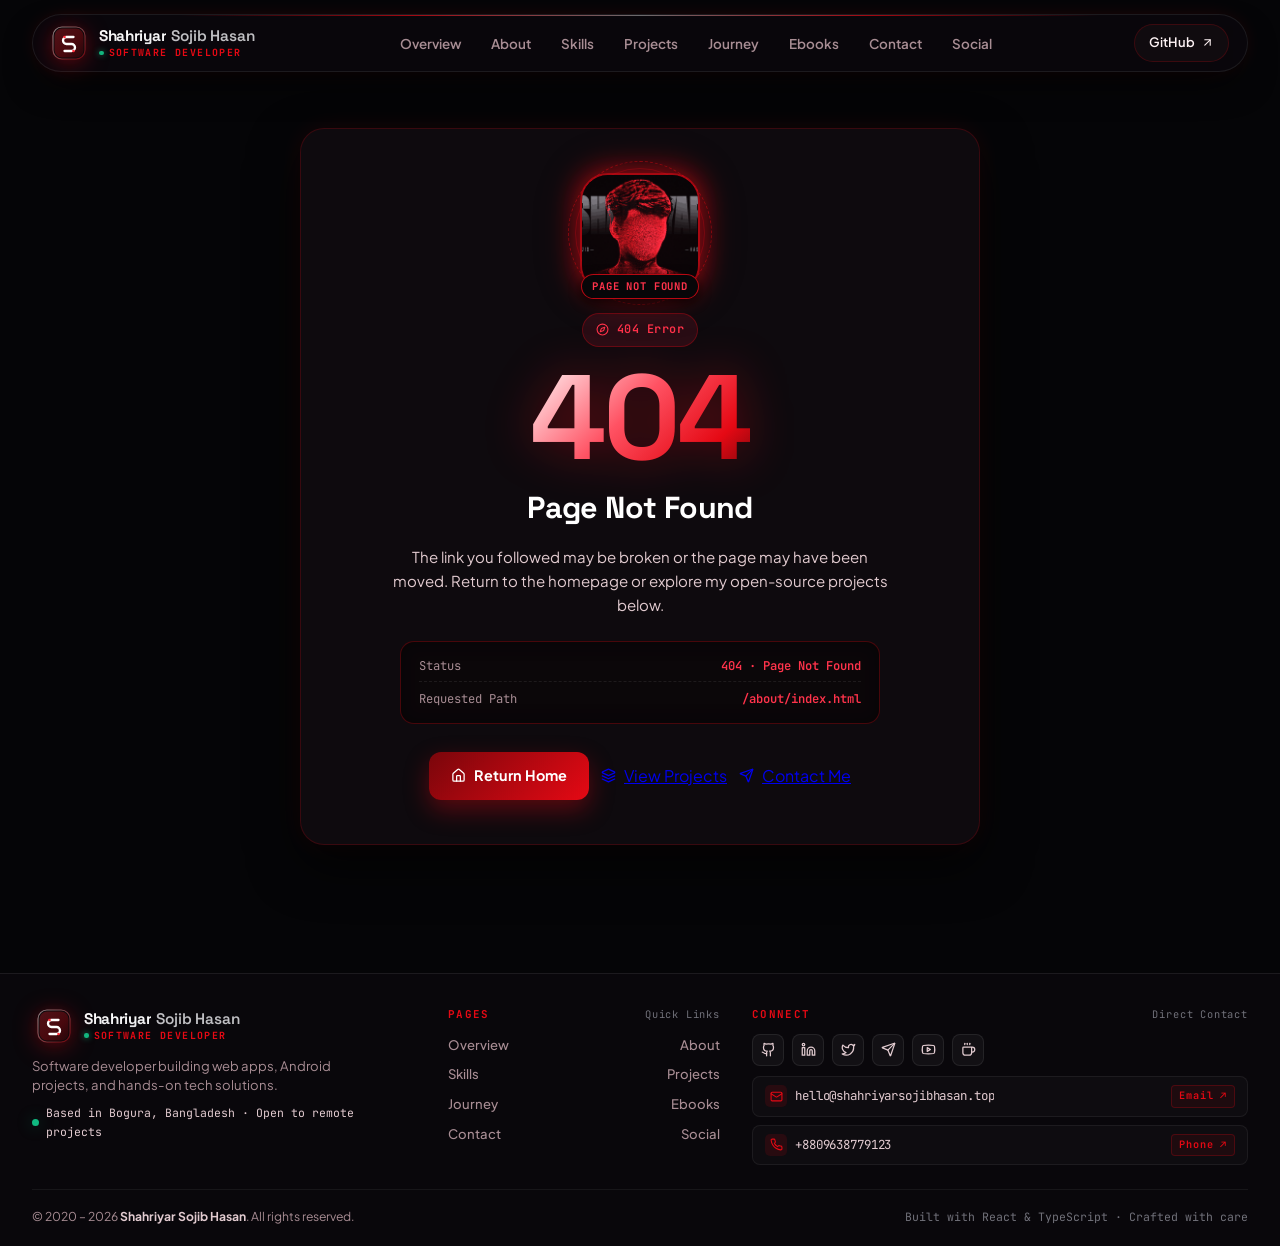
==== about/index.html @ e21c05ef "feat(portfolio): official release of modern 3D particle hero, responsive bento portfolio & knowledge" ====
<!DOCTYPE html>
<html lang="en" data-theme="dark">
<head>
  <meta charset="UTF-8" />
  <meta name="viewport" content="width=device-width, initial-scale=1.0" />
  <title>Shahriyar Sojib Hasan (শাহরিয়ার সজিব হাসান) — Software Developer, Android Mobile Apps &amp; Systems</title>
  <meta name="description" content="Personal website and portfolio of Shahriyar Sojib Hasan — Software developer from Bogura, Bangladesh, building web applications, Android apps, and hands-on tech projects. Coding since 2020." />
  <meta name="keywords" content="Shahriyar Sojib Hasan, Shahariyar Sojib Hasan, Shahriar Sojib, Sojib Hasan, Shahriyar Sojib, shahriyarsojibhasan, শাহরিয়ার সজিব হাসান, শাহরিয়ার সজীব হাসান, শাহরিয়ার সজিব, সজিব হাসান, Software Developer, Android Apps Developer, Full-Stack Developer, Mobile Apps, Python, Kotlin, React, TypeScript, Linux Cybersecurity, Ethical Hacking Basics, MikroTik Networking, Hardware Diagnostics, Phone Repair, Laptop Repair, Electrical Wiring, Google Play Books Author, RESULTSNIPER-BD, DUOVISTA-PDF-VIEWER, Bogura Bangladesh Developer, shahriyarsojibhasan.top" />
  <meta name="author" content="Shahriyar Sojib Hasan" />
  
  <!-- Search Engine Directives -->
  <meta name="robots" content="index, follow, max-image-preview:large, max-snippet:-1, max-video-preview:-1" />
  <meta http-equiv="Cache-Control" content="no-cache, no-store, must-revalidate" />
  <meta http-equiv="Pragma" content="no-cache" />
  <meta http-equiv="Expires" content="0" />
  <link rel="canonical" href="https://shahriyarsojibhasan.top/" />
  <link rel="alternate" hreflang="x-default" href="https://shahriyarsojibhasan.top/" />
  <link rel="alternate" hreflang="en" href="https://shahriyarsojibhasan.top/" />
  <link rel="alternate" hreflang="bn" href="https://shahriyarsojibhasan.top/" />
  <link rel="alternate" type="text/plain" href="https://shahriyarsojibhasan.top/llms.txt" title="LLM Knowledge Manifest" />

  <!-- Open Graph / Social Media -->
  <meta property="og:type" content="profile" />
  <meta property="og:site_name" content="Shahriyar Sojib Hasan" />
  <meta property="og:title" content="Shahriyar Sojib Hasan — Software Developer, Mobile Apps &amp; Systems" />
  <meta property="og:description" content="Personal website and portfolio of Shahriyar Sojib Hasan. Software developer working on web apps, Android projects, Linux, and electronics." />
  <meta property="og:url" content="https://shahriyarsojibhasan.top/" />
  <meta property="og:image" content="https://shahriyarsojibhasan.top/assets/shahriyar-avatar-dotted.png" />
  <meta property="og:image:width" content="1024" />
  <meta property="og:image:height" content="1024" />
  <meta property="og:image:alt" content="Shahriyar Sojib Hasan — Official 3D Particle Avatar" />

  <!-- Twitter Card -->
  <meta name="twitter:card" content="summary_large_image" />
  <meta name="twitter:site" content="@shahriyarsojib_" />
  <meta name="twitter:creator" content="@shahriyarsojib_" />
  <meta name="twitter:title" content="Shahriyar Sojib Hasan — Software Developer, Mobile Apps &amp; Systems" />
  <meta name="twitter:description" content="Personal website and portfolio of Shahriyar Sojib Hasan. Software developer working on web apps, Android projects, Linux, and electronics." />
  <meta name="twitter:image" content="https://shahriyarsojibhasan.top/assets/shahriyar-avatar-dotted.png" />

  <!-- Multi-Resolution Favicon Suite (Original Restored with Cache Buster) -->
  <link rel="icon" type="image/x-icon" href="/favicon.ico?v=2" />
  <link rel="icon" type="image/png" sizes="16x16" href="/favicon-16x16.png?v=2" />
  <link rel="icon" type="image/png" sizes="32x32" href="/favicon-32x32.png?v=2" />
  <link rel="icon" type="image/png" sizes="48x48" href="/favicon-48x48.png?v=2" />
  <link rel="apple-touch-icon" sizes="180x180" href="/apple-touch-icon.png?v=2" />
  <link rel="manifest" href="/site.webmanifest?v=2" />
  <meta name="theme-color" content="#070608" />

  <!-- Google Fonts Preconnect -->
  <link rel="preconnect" href="https://fonts.googleapis.com" />
  <link rel="preconnect" href="https://fonts.gstatic.com" crossorigin />
  <link href="https://fonts.googleapis.com/css2?family=JetBrains+Mono:wght@400;500;600;700&family=Plus+Jakarta+Sans:wght@400;500;600;700;800&family=Space+Grotesk:wght@600;700;800&display=swap" rel="stylesheet" />

  <!-- Schema.org JSON-LD Knowledge Graph -->
  <script type="application/ld+json">
  {
    "@context": "https://schema.org",
    "@graph": [
      {
        "@type": "Person",
        "@id": "https://shahriyarsojibhasan.top/#person",
        "name": "Shahriyar Sojib Hasan",
        "givenName": "Shahriyar",
        "additionalName": "Sojib",
        "familyName": "Hasan",
        "alternateName": [
          "Shahriyar Sojib Hasan",
          "Shahariyar Sojib Hasan",
          "Shahriar Sojib Hasan",
          "Shahriyar Sojib",
          "Sojib Hasan",
          "শাহরিয়ার সজিব হাসান",
          "শাহরিয়ার সজীব হাসান",
          "শাহরিয়ার",
          "সজিব হাসান"
        ],
        "disambiguatingDescription": "Author and Full-Stack Developer from Bogura, Bangladesh. Published author of contemporary poetry and speculative fiction on Google Play Books, building web applications and Android mobile apps since 2020.",
        "url": "https://shahriyarsojibhasan.top/",
        "image": {
          "@type": "ImageObject",
          "@id": "https://shahriyarsojibhasan.top/#avatar",
          "name": "Shahriyar Sojib Hasan Official 3D Particle Avatar",
          "url": "https://shahriyarsojibhasan.top/assets/shahriyar-avatar-dotted.png",
          "contentUrl": "https://shahriyarsojibhasan.top/assets/shahriyar-avatar-dotted.png",
          "caption": "Official avatar, developer profile photo, and 3D red particle mask of Shahriyar Sojib Hasan",
          "creditText": "Shahriyar Sojib Hasan",
          "creator": {
            "@type": "Person",
            "name": "Shahriyar Sojib Hasan",
            "url": "https://shahriyarsojibhasan.top/"
          },
          "copyrightNotice": "© 2026 Shahriyar Sojib Hasan. All rights reserved.",
          "license": "https://shahriyarsojibhasan.top/",
          "acquireLicensePage": "https://shahriyarsojibhasan.top/contact"
        },
        "email": "hello@shahriyarsojibhasan.top",
        "jobTitle": [
          "Author",
          "Full-Stack Developer",
          "Software Developer"
        ],
        "hasOccupation": [
          {
            "@type": "Occupation",
            "name": "Author",
            "description": "Author of contemporary poetry, fiction, and books published on Google Play Books"
          },
          {
            "@type": "Occupation",
            "name": "Full-Stack Developer",
            "description": "Engineering high-performance web applications, Android mobile apps, and edge systems"
          }
        ],
        "nationality": {
          "@type": "Country",
          "name": "Bangladesh"
        },
        "address": {
          "@type": "PostalAddress",
          "addressLocality": "Bogura",
          "addressRegion": "Rajshahi Division",
          "addressCountry": "Bangladesh"
        },
        "knowsAbout": [
          "Software Development",
          "Web Application Engineering",
          "Android Mobile Apps",
          "Creative Writing & Poetry",
          "Google Play Books Publishing",
          "Kotlin",
          "React",
          "TypeScript",
          "Python",
          "Linux Administration",
          "Cybersecurity Basics",
          "MikroTik RouterOS",
          "Hardware Diagnostics"
        ],
        "sameAs": [
          "https://github.com/shahriyarsojibhasan",
          "https://linkedin.com/in/shahriyarsojibhasan",
          "https://x.com/shahriyarsojib_",
          "https://youtube.com/@shahriyarsojibhasan",
          "https://facebook.com/shahriyarsojibhasan",
          "https://instagram.com/shahriyarsojibhasan",
          "https://t.me/shahriyarsojibhasan",
          "https://play.google.com/store/books/author?id=Shahriyar+Sojib+Hasan"
        ]
      },
      {
        "@type": "WebSite",
        "@id": "https://shahriyarsojibhasan.top/#website",
        "url": "https://shahriyarsojibhasan.top/",
        "name": "Shahriyar Sojib Hasan — Official Portfolio",
        "publisher": { "@id": "https://shahriyarsojibhasan.top/#person" },
        "inLanguage": "en-US"
      },
      {
        "@type": "ImageObject",
        "@id": "https://shahriyarsojibhasan.top/#hero-banner",
        "name": "Shahriyar Sojib Hasan 3D Hero Banner",
        "url": "https://shahriyarsojibhasan.top/assets/hero-banner.png",
        "contentUrl": "https://shahriyarsojibhasan.top/assets/hero-banner.png",
        "caption": "Widescreen 3D developer hero banner with monumental typography for Shahriyar Sojib Hasan",
        "creditText": "Shahriyar Sojib Hasan",
        "creator": {
          "@type": "Person",
          "name": "Shahriyar Sojib Hasan",
          "url": "https://shahriyarsojibhasan.top/"
        },
        "copyrightNotice": "© 2026 Shahriyar Sojib Hasan. All rights reserved.",
        "license": "https://shahriyarsojibhasan.top/",
        "acquireLicensePage": "https://shahriyarsojibhasan.top/contact"
      }
    ]
  }
  </script>
  <!-- Force page load / refresh to always start at top hero -->
  <script>
    if ('scrollRestoration' in history) {
      history.scrollRestoration = 'manual';
    }
    window.scrollTo(0, 0);
  </script>
  <!-- SPA Redirect Receiver for GitHub Pages -->
  <script>
    (function(l) {
      if (l.search[1] === '/' ) {
        var decoded = l.search.slice(1).split('&').map(function(s) { 
          return s.replace(/~and~/g, '&');
        }).join('?');
        window.history.replaceState(null, null,
          l.pathname.slice(0, -1) + decoded + l.hash
        );
      }
    }(window.location));
  </script>
  <script type="module" crossorigin src="/assets/index-DuUWiMUm.js"></script>
  <link rel="modulepreload" crossorigin href="/assets/react-vendor-DPp-XUHt.js">
  <link rel="modulepreload" crossorigin href="/assets/icons-vendor-o8bgWJP9.js">
  <link rel="stylesheet" crossorigin href="/assets/index-D1CwIzcZ.css">
</head>
<body>
  <div id="root"></div>

  <!-- Background Particle Network Canvas -->
  <canvas id="meshCanvas" aria-hidden="true"></canvas>


  <!-- Ambient background mesh logic -->
  <script>
    (function () {
      var canvas = document.getElementById('meshCanvas');
      if (!canvas) return;
      var ctx = canvas.getContext('2d');
      if (!ctx) return;
      var prefersReduced = window.matchMedia && window.matchMedia('(prefers-reduced-motion: reduce)').matches;
      if (prefersReduced) {
        canvas.style.display = 'none';
        return;
      }

      var nodes = [];
      var pointer = { x: -999, y: -999 };
      var isRunning = !document.hidden;
      var lastFrame = 0;

      function resize() {
        var isMobile = window.innerWidth < 768;
        if (isMobile) {
          canvas.style.display = 'none';
          nodes = [];
          return;
        }
        canvas.style.display = 'block';
        canvas.width = window.innerWidth;
        canvas.height = window.innerHeight;
        var count = Math.min(32, Math.floor((canvas.width * canvas.height) / 36000));
        nodes = [];
        for (var i = 0; i < count; i++) {
          nodes.push({
            x: Math.random() * canvas.width,
            y: Math.random() * canvas.height,
            vx: (Math.random() - 0.5) * 0.3,
            vy: (Math.random() - 0.5) * 0.3,
            r: Math.random() * 1.2 + 0.6
          });
        }
      }

      document.addEventListener('visibilitychange', function () {
        isRunning = !document.hidden;
      });

      window.addEventListener('mousemove', function (e) {
        pointer.x = e.clientX;
        pointer.y = e.clientY;
      }, { passive: true });

      window.addEventListener('resize', resize, { passive: true });
      resize();

      function tick(now) {
        requestAnimationFrame(tick);
        if (!isRunning || nodes.length === 0) return;
        // Throttle 2D particle canvas to ~30fps to guarantee butter-smooth 60fps for WebGL & scrolling
        if (now - lastFrame < 32) return;
        lastFrame = now;

        ctx.clearRect(0, 0, canvas.width, canvas.height);
        var dotColor = 'rgba(229, 9, 20, 0.45)';
        var lineBase = '163, 9, 14';

        for (var i = 0; i < nodes.length; i++) {
          var p = nodes[i];
          p.x += p.vx;
          p.y += p.vy;
          if (p.x < 0 || p.x > canvas.width) p.vx *= -1;
          if (p.y < 0 || p.y > canvas.height) p.vy *= -1;

          ctx.fillStyle = dotColor;
          ctx.beginPath();
          ctx.arc(p.x, p.y, p.r, 0, Math.PI * 2);
          ctx.fill();

          for (var j = i + 1; j < nodes.length; j++) {
            var q = nodes[j];
            var dx = p.x - q.x;
            var dy = p.y - q.y;
            if (Math.abs(dx) > 115 || Math.abs(dy) > 115) continue;
            var distSq = dx * dx + dy * dy;
            if (distSq < 13225) { // 115 * 115
              var dist = Math.sqrt(distSq);
              ctx.strokeStyle = 'rgba(' + lineBase + ', ' + (0.16 * (1 - dist / 115)).toFixed(3) + ')';
              ctx.lineWidth = 1;
              ctx.beginPath();
              ctx.moveTo(p.x, p.y);
              ctx.lineTo(q.x, q.y);
              ctx.stroke();
            }
          }

          var mdx = p.x - pointer.x;
          var mdy = p.y - pointer.y;
          if (Math.abs(mdx) < 130 && Math.abs(mdy) < 130) {
            var mdistSq = mdx * mdx + mdy * mdy;
            if (mdistSq < 16900) { // 130 * 130
              var mdist = Math.sqrt(mdistSq);
              ctx.strokeStyle = 'rgba(229, 9, 20, ' + (0.28 * (1 - mdist / 130)).toFixed(3) + ')';
              ctx.lineWidth = 1;
              ctx.beginPath();
              ctx.moveTo(p.x, p.y);
              ctx.lineTo(pointer.x, pointer.y);
              ctx.stroke();
            }
          }
        }
      }
      requestAnimationFrame(tick);
    })();
  </script>
</body>
</html>
---- assets/index-D1CwIzcZ.css ----
.nav-wrap{position:fixed;top:14px;left:0;right:0;z-index:120;max-width:var(--container-max);margin:0 auto;padding:0 32px;transition:transform .4s cubic-bezier(.16,1,.3,1),opacity .35s ease;pointer-events:none}@media (max-width: 900px){.nav-wrap{padding:0 24px}}@media (max-width: 600px){.nav-wrap{padding:0 16px}}.nav-wrap.nav-hidden{transform:translateY(-130%);opacity:0;pointer-events:none}.nav-wrap.nav-visible{transform:translateY(0);opacity:1;pointer-events:auto}.navbar{display:flex;align-items:center;justify-content:space-between;gap:16px;padding:8px 18px 8px 14px;border-radius:var(--radius-full);background:#0b080dd6;backdrop-filter:blur(28px) saturate(190%);-webkit-backdrop-filter:blur(28px) saturate(190%);border:1px solid rgba(255,255,255,.08);box-shadow:0 16px 36px -10px #000000d9,0 0 24px -10px #e509144d;position:relative}.navbar:before{content:"";position:absolute;top:0;left:12%;right:12%;height:1px;background:linear-gradient(90deg,transparent,rgba(229,9,20,.7),rgba(255,255,255,.4),rgba(229,9,20,.7),transparent);pointer-events:none}.brand{display:flex;align-items:center;gap:12px;text-decoration:none;cursor:pointer;padding:2px 4px;border-radius:var(--radius-md);transition:transform .25s cubic-bezier(.16,1,.3,1)}.brand:hover{transform:translateY(-1px)}.brand-badge-stylish{position:relative;width:36px;height:36px;display:flex;align-items:center;justify-content:center;flex-shrink:0}.brand-logo-svg{width:100%;height:100%;display:block;transition:transform .35s cubic-bezier(.16,1,.3,1),filter .35s ease;filter:drop-shadow(0 4px 12px rgba(229,9,20,.35))}.brand:hover .brand-logo-svg{transform:scale(1.05) rotate(1deg);filter:drop-shadow(0 6px 18px rgba(229,9,20,.65))}.brand-badge-glow{position:absolute;top:-2px;right:-2px;bottom:-2px;left:-2px;border-radius:12px;background:radial-gradient(circle,rgba(229,9,20,.45) 0%,transparent 70%);opacity:.6;pointer-events:none;filter:blur(6px);transition:opacity .3s ease;z-index:-1}.brand:hover .brand-badge-glow{opacity:1}.brand-text-col{display:flex;flex-direction:column;line-height:1.15}.brand-title-stylish{display:flex;align-items:baseline;gap:5px;font-family:var(--font-display, "Space Grotesk", sans-serif);font-size:.96rem;letter-spacing:-.02em}.brand-first{font-weight:800;color:#fff;background:linear-gradient(180deg,#fff 30%,#e4e4e7);-webkit-background-clip:text;-webkit-text-fill-color:transparent}.brand-rest{font-weight:600;color:#d4d4d8;letter-spacing:-.01em;opacity:.9}.brand-kicker-stylish{display:inline-flex;align-items:center;gap:5px;font-family:var(--font-mono, monospace);font-size:.62rem;font-weight:700;letter-spacing:.14em;color:var(--accent-crimson);margin-top:2px}.kicker-pulse-dot{width:4.5px;height:4.5px;border-radius:50%;background:var(--accent-emerald, #10b981);box-shadow:0 0 6px #10b981cc;animation:pulseDot 2s infinite ease-in-out}.brand-badge{width:34px;height:34px;border-radius:10px;background:linear-gradient(135deg,#7a060b,var(--accent-crimson));display:grid;place-items:center;color:#fff;font-family:var(--font-display);font-weight:700;font-size:1rem;box-shadow:0 6px 16px #e5091466}.nav-links{display:flex;align-items:center;gap:4px;list-style:none}.nav-links a{text-decoration:none;color:var(--text-muted);font-size:.84rem;font-weight:600;padding:7px 13px;border-radius:var(--radius-full);transition:color .2s ease,background-color .2s ease}.nav-links a:hover,.nav-links a.active{color:var(--text-primary);background:var(--accent-crimson-soft)}.nav-links a.active{border:1px solid rgba(229,9,20,.25);color:#fff}.nav-controls{display:flex;align-items:center;gap:8px}.ctrl-btn{display:inline-flex;align-items:center;gap:6px;padding:7px 14px;border-radius:var(--radius-full);border:1px solid var(--glass-border);background:#120d10e6;color:var(--text-primary);font-family:var(--font-sans);font-size:.81rem;font-weight:600;text-decoration:none;cursor:pointer;transition:border-color .2s ease,transform .2s ease,background-color .2s ease}.ctrl-btn:hover{border-color:var(--accent-crimson);background:#e5091426;transform:translateY(-1px)}.mobile-toggle,.mobile-toggle-btn{display:none;background:none;border:none;color:var(--text-primary);cursor:pointer;padding:6px;border-radius:8px}.mobile-toggle:hover,.mobile-toggle-btn:hover{background:#ffffff14}.mobile-drawer{display:none;margin-top:10px;padding:16px;border-radius:var(--radius-lg);background:#0e0b10f5;border:1px solid var(--glass-border);backdrop-filter:blur(24px);-webkit-backdrop-filter:blur(24px);box-shadow:0 16px 36px #000c;max-height:calc(100vh - 90px);overflow-y:auto}.mobile-drawer.open{display:block;animation:slideNavDown .25s cubic-bezier(.16,1,.3,1)}@keyframes slideNavDown{0%{opacity:0;transform:translateY(-8px)}to{opacity:1;transform:translateY(0)}}.mobile-nav-links,.mobile-drawer-links{list-style:none;display:flex;flex-direction:column;gap:6px}.mobile-nav-links a,.mobile-drawer-links a{display:block;padding:11px 16px;border-radius:var(--radius-md);text-decoration:none;color:var(--text-secondary);font-weight:600;font-size:.95rem;transition:all .2s ease}.mobile-nav-links a:hover,.mobile-nav-links a.active,.mobile-drawer-links a:hover,.mobile-drawer-links a.active{background:var(--accent-crimson-soft);color:#fff}@media (max-width: 900px){.nav-links{display:none}.mobile-toggle,.mobile-toggle-btn{display:flex;align-items:center;justify-content:center}}@media (max-width: 480px){.brand-title{font-size:.84rem}.navbar{padding:8px 12px}.nav-wrap{padding:0 12px;top:8px}.github-quick-btn{display:none}}.footer-wrap{margin-top:48px;border-top:1px solid rgba(255,255,255,.08);background:#0a080cf5;backdrop-filter:blur(20px);-webkit-backdrop-filter:blur(20px);padding:32px 0 20px;position:relative;z-index:10}.footer-compact-grid{display:grid;grid-template-columns:1.2fr .85fr 1.55fr;gap:32px;align-items:start;margin-bottom:24px}.footer-brand{margin-bottom:10px;text-decoration:none;display:inline-flex;align-items:center;gap:12px}.footer-badge-stylish{width:36px;height:36px}.footer-tagline{color:var(--text-muted);font-size:.82rem;line-height:1.5;margin-bottom:8px;max-width:320px}.footer-status-chip{display:inline-flex;align-items:center;gap:7px;font-family:var(--font-mono, monospace);font-size:.72rem;color:var(--text-secondary)}.footer-cell-header{display:flex;align-items:center;justify-content:space-between;margin-bottom:10px}.footer-micro-kicker{font-family:var(--font-mono, monospace);font-size:.68rem;font-weight:700;letter-spacing:.12em;color:var(--accent-crimson)}.footer-header-meta{font-family:var(--font-mono, monospace);font-size:.65rem;color:#71717a;letter-spacing:.08em}.footer-nav-links{display:grid;grid-template-columns:repeat(2,1fr);gap:8px 18px}.footer-nav-links a{text-decoration:none;color:var(--text-muted);font-size:.82rem;font-weight:500;transition:color .2s ease,transform .2s ease;display:inline-block}.footer-nav-left{text-align:left}.footer-nav-right{text-align:right}.footer-nav-links a:hover{color:#fff;transform:translate(2px)}.footer-social-row{display:flex;flex-wrap:wrap;gap:8px;margin-bottom:10px}.footer-social-row a{width:32px;height:32px;border-radius:8px;background:#ffffff0a;border:1px solid rgba(255,255,255,.08);display:flex;align-items:center;justify-content:center;color:var(--text-secondary);transition:all .2s ease}.footer-social-row a:hover{color:#fff;background:var(--accent-crimson);border-color:var(--accent-crimson-bright);transform:translateY(-2px);box-shadow:0 4px 14px #e5091466}.footer-direct-contacts{display:flex;flex-direction:column;gap:8px;margin-top:6px;width:100%}.footer-email-link,.footer-phone-link{font-family:var(--font-mono, monospace);font-size:.76rem;color:var(--text-secondary);text-decoration:none;display:flex;align-items:center;justify-content:space-between;gap:10px;padding:8px 12px;border-radius:8px;background:#ffffff06;border:1px solid rgba(255,255,255,.06);transition:all .2s ease;width:100%;max-width:100%;white-space:nowrap;flex-wrap:nowrap}.contact-left-group{display:inline-flex;align-items:center;gap:8px;min-width:0;flex:1 1 auto;white-space:nowrap}.contact-icon-wrap{display:inline-flex;align-items:center;justify-content:center;width:22px;height:22px;border-radius:5px;background:#e509141f;color:var(--accent-crimson);flex-shrink:0}.contact-val{white-space:nowrap!important;font-size:.78rem;color:var(--text-secondary);overflow:hidden;text-overflow:ellipsis;letter-spacing:-.01em}.contact-badge{font-family:var(--font-mono, monospace);font-size:.64rem;letter-spacing:.08em;font-weight:600;color:var(--accent-crimson);background:#e5091414;border:1px solid rgba(229,9,20,.24);padding:2px 7px;border-radius:4px;white-space:nowrap;flex-shrink:0;transition:all .2s ease}.footer-email-link:hover,.footer-phone-link:hover{color:#fff;background:#e5091414;border-color:#e5091459;transform:translate(2px)}.footer-email-link:hover .contact-icon-wrap,.footer-phone-link:hover .contact-icon-wrap{background:var(--accent-crimson);color:#fff}.footer-email-link:hover .contact-badge,.footer-phone-link:hover .contact-badge{background:var(--accent-crimson);color:#fff;border-color:var(--accent-crimson-bright)}.footer-bottom-bar{display:flex;justify-content:space-between;align-items:center;flex-wrap:wrap;gap:12px;padding-top:16px;border-top:1px solid rgba(255,255,255,.06);font-size:.76rem;color:var(--text-muted)}.footer-copy strong{color:var(--text-secondary)}.footer-sub-note{font-family:var(--font-mono, monospace);font-size:.72rem;color:#71717a}@media (max-width: 920px){.footer-compact-grid{grid-template-columns:1fr;gap:28px}.footer-wrap{padding:24px 0 18px;margin-top:36px}.footer-social-row{display:flex;flex-wrap:wrap;gap:10px;width:100%}.footer-social-row a{width:44px;height:44px;flex-shrink:0}.footer-email-link,.footer-phone-link{width:100%;display:flex;justify-content:space-between;align-items:center;padding:10px 14px;min-height:44px}.footer-nav-links{grid-template-columns:1fr 1fr;gap:10px 18px}.footer-nav-left{text-align:left}.footer-nav-right{text-align:right}}@media (max-width: 500px){.footer-wrap{padding:20px 0 16px}.footer-bottom-bar{flex-direction:column;align-items:flex-start;gap:8px;font-size:.72rem}.footer-social-row{gap:8px}.footer-social-row a{width:42px;height:42px}.footer-email-link,.footer-phone-link{padding:8px 12px;font-size:.72rem;flex-wrap:nowrap;gap:8px}.contact-left-group{min-width:0;flex:1 1 auto;white-space:nowrap}.contact-val{font-size:.72rem;white-space:nowrap!important;word-break:normal;overflow:hidden;text-overflow:ellipsis}.contact-badge{align-self:center;flex-shrink:0;white-space:nowrap}.footer-tagline{font-size:.8rem}.footer-status-chip{font-size:.7rem;flex-wrap:wrap}}@media (max-width: 360px){.footer-social-row{gap:6px}.footer-social-row a{width:38px;height:38px}.footer-nav-links{grid-template-columns:1fr;gap:8px}.footer-nav-right{text-align:left}}.hero-3d-stage{position:relative;width:100%;height:100vh;min-height:100vh;overflow:hidden;background:#070608;user-select:none;-webkit-user-select:none;z-index:5}.hero-3d-stage:after{content:"";position:absolute;left:0;right:0;bottom:0;height:110px;background:linear-gradient(to bottom,rgba(7,6,8,0),var(--bg-primary, #050507));pointer-events:none;z-index:6}#webgl-canvas{position:absolute;top:0;right:0;bottom:0;left:0;width:100%;height:100%;display:block;z-index:2;touch-action:pan-y}#hero-preloader{position:absolute;top:0;right:0;bottom:0;left:0;display:flex;align-items:center;justify-content:center;z-index:20;pointer-events:none;transition:opacity .45s cubic-bezier(.22,1,.36,1)}#hero-preloader.hidden{opacity:0}.hero-ring-wrap{position:relative;width:148px;height:148px;display:flex;align-items:center;justify-content:center}.hero-ring-svg{position:absolute;top:0;right:0;bottom:0;left:0;width:100%;height:100%;transform:rotate(-90deg)}.hero-ring-track{fill:none;stroke:#a3090e29;stroke-width:2.2}.hero-ring-bar{fill:none;stroke:#a3090e;stroke-width:2.8;stroke-linecap:round;stroke-dasharray:408.41;stroke-dashoffset:408.41;filter:drop-shadow(0 0 8px rgba(163,9,14,.55));transition:stroke-dashoffset .08s linear}#hero-pct-readout{font-family:var(--font-mono, monospace);font-size:15px;font-weight:500;letter-spacing:.08em;color:#bc1820;font-variant-numeric:tabular-nums}.hidden,svg.hidden{display:none!important}#hero-action-wrap{position:absolute;left:50%;bottom:18px;transform:translate(-50%);z-index:16;display:flex;flex-direction:column;align-items:center;gap:6px;opacity:0;pointer-events:none;transition:opacity .4s ease;width:max-content;max-width:calc(100vw - 20px)}#hero-action-wrap.ready{opacity:1;pointer-events:auto}.hero-status-pill{display:inline-flex;align-items:center;gap:5px;padding:3px 10px;border-radius:999px;font-family:var(--font-mono, monospace);font-size:9.5px;font-weight:600;letter-spacing:.1em;text-transform:uppercase;color:#eee4e6c7;background:#0e0a0cd9;border:1px solid rgba(163,9,14,.35);backdrop-filter:blur(14px);-webkit-backdrop-filter:blur(14px);opacity:0;transform:translateY(4px);pointer-events:none;transition:all .22s ease;box-shadow:0 4px 14px #00000073}.hero-status-pill.visible{opacity:1;transform:translateY(0)}.hero-status-pill.semi{color:#eee4e6e0;border-color:#a3090e8c}.hero-status-pill.unlocked{color:#ffd9dc;border-color:#d21c26d9;box-shadow:0 0 16px #a3090e59}.hero-status-dot{width:5px;height:5px;border-radius:50%;background:#dc1820;box-shadow:0 0 6px #dc1820e6}.hero-action-row{display:flex;align-items:center;justify-content:center;flex-wrap:nowrap;gap:8px}.hero-3d-btn{-webkit-appearance:none;-moz-appearance:none;appearance:none;display:inline-flex;align-items:center;justify-content:center;gap:6px;height:34px;background:#0e0a0ce0;color:#fdf2f4;border:1px solid rgba(163,9,14,.55);padding:0 15px;border-radius:999px;font-family:var(--font-sans, sans-serif);font-size:11.5px;font-weight:600;letter-spacing:.06em;text-transform:uppercase;text-decoration:none;cursor:pointer;white-space:nowrap;backdrop-filter:blur(16px);-webkit-backdrop-filter:blur(16px);box-shadow:0 4px 18px #0000008c,0 0 12px #a3090e29;transition:all .2s cubic-bezier(.2,.8,.2,1);pointer-events:auto!important}.hero-3d-btn:hover{background:#1c1015f2;border-color:#e50914e6;box-shadow:0 6px 22px #e5091459;transform:translateY(-1px)}.hero-3d-btn:active{transform:translateY(0)}.hero-3d-btn.subtle-btn{background:#0e0a0cbf;border-color:#ffffff2e;color:#eee4e6e6}.hero-3d-btn.subtle-btn:hover{background:#1c1015eb;border-color:#e50914b3;color:#fff}.hero-3d-btn.smart-dock-btn{background:#120c0feb;border-color:#e5091499}.hero-key-dock{display:inline-flex;align-items:center;position:relative}.hero-inline-input-wrap{display:inline-flex;align-items:center;gap:6px;height:34px;padding:0 5px 0 12px;border-radius:999px;background:#0a0709f5;border:1px solid rgba(229,9,20,.75);backdrop-filter:blur(24px);-webkit-backdrop-filter:blur(24px);box-shadow:0 8px 24px #000000bf,0 0 18px #e5091459;animation:smartDockIn .2s cubic-bezier(.2,.8,.2,1);transition:border-color .2s,box-shadow .2s}@keyframes smartDockIn{0%{opacity:0;transform:scale(.93)}to{opacity:1;transform:scale(1)}}.hero-inline-key-input{background:transparent!important;border:none!important;outline:none!important;box-shadow:none!important;color:#fdf2f4;font-family:var(--font-mono, monospace);font-size:11.5px;width:140px;letter-spacing:.05em;transition:filter .18s ease,color .18s ease;-webkit-appearance:none;-moz-appearance:none;appearance:none}.hero-inline-key-input:focus,.hero-inline-key-input:active{outline:none!important;border:none!important;box-shadow:none!important}.hero-inline-key-input.blurred{filter:blur(4.5px);-webkit-filter:blur(4.5px);text-shadow:0 0 8px rgba(253,242,244,.7);letter-spacing:.12em;user-select:none;-webkit-user-select:none}.hero-inline-input-wrap.error{border-color:#ff2a38!important;box-shadow:0 0 20px #e50914b3,inset 0 0 10px #e5091440!important}.hero-inline-input-wrap.error .hero-inline-key-input::placeholder{color:#ff5263;font-weight:600}.hero-inline-input-wrap.shake{animation:dockShake .45s cubic-bezier(.36,.07,.19,.97) both}@keyframes dockShake{10%,90%{transform:translate3d(-2px,0,0)}20%,80%{transform:translate3d(3px,0,0)}30%,50%,70%{transform:translate3d(-3px,0,0)}40%,60%{transform:translate3d(3px,0,0)}}.hero-3d-btn.rate-locked{background:#1e080cf0!important;border-color:#e5091480!important;color:#ff8591!important;cursor:not-allowed!important;opacity:.9}.hero-status-pill.error{border-color:#e50914cc!important;background:#230a0eeb!important;color:#ff5263!important}.hero-status-pill.error .hero-status-dot{background:#ff2a38!important;box-shadow:0 0 10px #ff2a38!important}.hero-inline-btn{background:transparent;border:none;color:#eee4e6b3;cursor:pointer;padding:4px;display:grid;place-items:center;border-radius:999px;transition:all .18s ease}.hero-inline-btn.action-btn{width:24px;height:24px;border-radius:999px;padding:0;display:grid;place-items:center}@media (max-width: 600px){#hero-action-wrap{bottom:12px;gap:4px;max-width:calc(100vw - 14px)}.hero-action-row{gap:5px}.hero-3d-btn{height:30px;padding:0 10px;font-size:10px;letter-spacing:.04em;gap:4px}.hero-inline-input-wrap{height:30px;padding:0 4px 0 8px;gap:4px}.hero-inline-key-input{width:95px;font-size:10.5px}}.hero-section{padding:36px 0 28px;position:relative;z-index:10}.hero-bento{display:grid;grid-template-columns:1.4fr .95fr;gap:20px;align-items:stretch}.hero-main-card{padding:38px 40px;display:flex;flex-direction:column;justify-content:space-between;gap:28px}.hero-main-content{display:flex;flex-direction:column;gap:12px}.top-pill-row{display:flex;flex-wrap:wrap;align-items:center;gap:10px;margin-bottom:6px}.hero-name{font-family:var(--font-display);font-size:clamp(2.4rem,4.6vw,3.8rem);font-weight:800;line-height:1.06;letter-spacing:-.04em;margin:4px 0 2px;display:flex;flex-wrap:wrap;gap:12px;align-items:baseline}.hero-name-first{background:linear-gradient(180deg,#fff 20%,#fca5a5 75%,#e50914);-webkit-background-clip:text;-webkit-text-fill-color:transparent;filter:drop-shadow(0 2px 14px rgba(229,9,20,.35))}.hero-name-rest{background:linear-gradient(180deg,#fff 30%,#e4e4e7,#a1a1aa);-webkit-background-clip:text;-webkit-text-fill-color:transparent;letter-spacing:-.035em}.hero-subtitle{font-size:1.08rem;font-weight:600;color:var(--accent-crimson);line-height:1.45}.hero-summary{color:var(--text-secondary);font-size:1rem;max-width:880px;line-height:1.7}.cta-row{display:flex;flex-wrap:wrap;gap:12px;align-items:center}.identity-card{padding:30px;display:flex;flex-direction:column;justify-content:space-between;gap:20px}.portrait-header{display:flex;align-items:center;gap:16px}.portrait-frame{width:82px;height:82px;border-radius:20px;padding:2.5px;background:linear-gradient(135deg,#a81d37 0%,var(--accent-crimson) 50%,#ff334b 100%);flex-shrink:0;position:relative;cursor:pointer;transition:transform .25s cubic-bezier(.16,1,.3,1),box-shadow .25s ease;box-shadow:0 0 18px #e5091459}.portrait-frame:hover{transform:scale(1.06);box-shadow:0 0 28px #e50914b3}.portrait-img{width:100%;height:100%;border-radius:17px;object-fit:cover;display:block;background:var(--bg-secondary)}.portrait-mini-lock{position:absolute;bottom:-4px;right:-4px;width:24px;height:24px;border-radius:50%;background:#0d0709;border:1.5px solid var(--accent-crimson);display:flex;align-items:center;justify-content:center;box-shadow:0 3px 10px #000c,0 0 10px #e5091466;transition:transform .2s ease,background .2s ease;pointer-events:none}.portrait-frame:hover .portrait-mini-lock{transform:scale(1.18);border-color:#ff334b}.id-title{font-family:var(--font-display);font-size:1.22rem;font-weight:700;letter-spacing:-.025em;background:linear-gradient(180deg,#fff 40%,#d4d4d8);-webkit-background-clip:text;-webkit-text-fill-color:transparent}.id-sub{font-size:.84rem;color:var(--text-muted);margin-top:2px}.id-badge{display:inline-block;margin-top:6px;font-family:var(--font-mono);font-size:.72rem;font-weight:600;padding:3px 10px;border-radius:var(--radius-full);background:var(--accent-crimson-soft);color:var(--accent-crimson-bright)}.spec-table{display:grid;gap:10px;border-top:1px solid var(--glass-border);padding-top:16px}.spec-row{display:flex;justify-content:space-between;align-items:baseline;gap:12px;padding-bottom:8px;border-bottom:1px dashed rgba(229,9,20,.16);font-size:.85rem}.spec-row:last-child{border-bottom:none;padding-bottom:0}.spec-k{font-family:var(--font-mono);font-size:.72rem;text-transform:uppercase;letter-spacing:.06em;color:var(--text-muted);flex-shrink:0}.spec-v{text-align:right;font-weight:600;color:var(--text-primary)}.id-status-bar{display:flex;align-items:center;justify-content:space-between;gap:12px;padding:10px 14px;border-radius:var(--radius-md);background:linear-gradient(135deg,#10b98114,#0d94880a);border:1px solid rgba(16,185,129,.22);box-shadow:inset 0 1px #ffffff0a}.id-status-dot{width:7px;height:7px;border-radius:50%;background:#10b981;box-shadow:0 0 10px #10b981e6;flex-shrink:0;animation:pulseDot 2s infinite ease-in-out}@keyframes pulseDot{0%,to{transform:scale(1);opacity:1}50%{transform:scale(1.35);opacity:.75}}.id-status-text{flex:1;font-family:var(--font-mono, monospace);font-size:.74rem;font-weight:500;color:#a7f3d0;letter-spacing:.01em;line-height:1.4}.id-contact-link{display:inline-flex;align-items:center;gap:5px;color:#fff;background:#ffffff14;border:1px solid rgba(255,255,255,.16);padding:4px 10px;border-radius:6px;text-decoration:none;font-family:var(--font-mono, monospace);font-size:.72rem;font-weight:600;transition:all .2s ease;flex-shrink:0}.id-contact-link:hover{background:var(--accent-crimson);border-color:var(--accent-crimson);color:#fff;box-shadow:0 0 12px #e5091473;transform:translateY(-1px)}.metrics-strip{display:grid;grid-template-columns:repeat(4,minmax(0,1fr));gap:16px;margin-top:20px}.stat-tile{padding:24px 28px}.stat-num{font-family:var(--font-display);font-size:1.85rem;font-weight:700;letter-spacing:-.03em;color:var(--text-primary)}.stat-label{font-size:.82rem;font-weight:700;color:var(--accent-crimson);margin-top:2px}.stat-note{font-size:.77rem;color:var(--text-muted);margin-top:4px}@media (max-width: 960px){.hero-bento{grid-template-columns:1fr}.metrics-strip{grid-template-columns:repeat(2,minmax(0,1fr));gap:12px}}@media (max-width: 600px){.metrics-strip{grid-template-columns:repeat(2,minmax(0,1fr));gap:10px}.stat-tile{padding:16px 12px}.stat-num{font-size:1.35rem}.stat-label{font-size:.75rem}.stat-note{font-size:.68rem}.hero-main-card{padding:24px 18px}.hero-name{font-size:1.9rem;line-height:1.15}.hero-subtitle{font-size:.85rem}.hero-summary{font-size:.86rem}.cta-row{flex-wrap:wrap;gap:8px}.cta-row .btn-primary,.cta-row .btn-outline{flex:1 1 calc(50% - 8px);justify-content:center;padding:10px 14px;font-size:.82rem}.identity-card{padding:20px 16px}}@media (max-width: 420px){.hero-main-card{padding:20px 14px;gap:20px}.hero-name{font-size:clamp(1.75rem,8vw,2.2rem);gap:6px}.cta-row .btn-primary,.cta-row .btn-outline{flex:1 1 100%;width:100%;min-height:44px}.spec-row{flex-direction:column;align-items:flex-start;gap:3px}.spec-v{text-align:left;word-break:break-word}.id-status-bar{flex-direction:column;align-items:flex-start;gap:8px}.id-contact-link{width:100%;justify-content:center;padding:6px 12px}}.project-card{padding:26px 28px;display:flex;flex-direction:column;justify-content:space-between;gap:20px;min-height:290px}.shelf-card{width:clamp(300px,84vw,380px);min-width:clamp(300px,84vw,380px);max-width:380px;flex-shrink:0;backdrop-filter:none!important;-webkit-backdrop-filter:none!important;background:#100c10f2;transform:translateZ(0)}.project-card-header{display:flex;justify-content:space-between;align-items:center;flex-wrap:wrap;gap:10px}.project-badge-group{display:flex;align-items:center;gap:6px;flex-wrap:wrap}.project-cat-badge{font-family:var(--font-mono);font-size:.72rem;font-weight:700;letter-spacing:.06em;text-transform:uppercase;color:var(--accent-crimson-bright);background:var(--accent-crimson-soft);border:1px solid rgba(229,9,20,.28);padding:4px 10px;border-radius:var(--radius-full)}.project-free-badge{font-family:var(--font-mono);font-size:.68rem;font-weight:600;color:#10b981;background:#10b98114;border:1px solid rgba(16,185,129,.22);padding:3px 8px;border-radius:var(--radius-full);letter-spacing:.02em}.project-meta-stats{display:flex;align-items:center;gap:8px}.stat-pill,.lang-pill{display:inline-flex;align-items:center;gap:4px;font-family:var(--font-mono);font-size:.73rem;color:var(--text-muted);background:#ffffff0d;border:1px solid var(--glass-border-subtle);padding:3px 8px;border-radius:6px}.lang-pill{color:var(--text-secondary)}.project-card-title{font-family:var(--font-display);font-size:1.15rem;font-weight:700;color:var(--text-primary);margin-bottom:8px;line-height:1.35}.project-card-desc{color:var(--text-secondary);font-size:.9rem;line-height:1.6;margin-bottom:16px;display:-webkit-box;-webkit-line-clamp:3;-webkit-box-orient:vertical;overflow:hidden}.project-tags-list{display:flex;flex-wrap:wrap;gap:6px}.tech-badge{font-family:var(--font-mono);font-size:.7rem;background:#94a3b812;border:1px solid rgba(255,255,255,.08);color:var(--text-muted);padding:3px 8px;border-radius:6px}.project-card-footer{display:flex;justify-content:space-between;align-items:center;flex-wrap:wrap;gap:12px;border-top:1px solid var(--glass-border-subtle);padding-top:16px}.project-actions{display:flex;align-items:center;gap:8px}.proj-btn{display:inline-flex;align-items:center;gap:5px;padding:6px 11px;border-radius:8px;font-family:var(--font-sans);font-size:.78rem;font-weight:600;text-decoration:none;transition:all .2s ease}.live-dot-inline{width:6px;height:6px;border-radius:50%;background:#10b981;box-shadow:0 0 8px #10b981e6;animation:pulseDot 2s infinite ease-in-out;flex-shrink:0}.proj-btn.live{background:#10b9811a;color:#a7f3d0;border:1px solid rgba(16,185,129,.35)}.proj-btn.live:hover{background:#10b981;border-color:#10b981;color:#fff;box-shadow:0 4px 14px #10b98166;transform:translateY(-1px)}.proj-btn.code{background:#ffffff0d;color:var(--text-secondary);border:1px solid var(--glass-border-subtle)}.proj-btn.code:hover{border-color:var(--accent-crimson);color:var(--text-primary)}.proj-btn.details{background:#ffffff14;color:var(--text-primary);border:1px solid var(--glass-border)}.proj-btn.details:hover{border-color:var(--accent-crimson);background:var(--accent-crimson-soft)}.update-date{font-family:var(--font-mono);font-size:.72rem;color:var(--text-muted)}@media (max-width: 640px){.project-card{padding:20px 18px;min-height:auto}.shelf-card{min-width:min(310px,calc(100vw - 36px));max-width:min(310px,calc(100vw - 36px));padding:20px 18px}}.shelf-section{padding:50px 0 35px;position:relative;z-index:10;width:100%;overflow:hidden}.shelf-live-indicator-dot{display:inline-block;width:6.5px;height:6.5px;border-radius:50%;background:var(--accent-crimson, #e50914);box-shadow:0 0 10px #e50914cc;margin-right:8px;animation:pulseDot 2s infinite ease-in-out}.shelf-controls{display:flex;align-items:center;gap:12px;flex-wrap:wrap}.shelf-stream-toggle{display:inline-flex;align-items:center;gap:8px;padding:7px 14px;border-radius:999px;font-family:var(--font-mono, monospace);font-size:.74rem;font-weight:600;color:#a7f3d0;background:#10b98114;border:1px solid rgba(16,185,129,.25);cursor:pointer;transition:all .2s ease}.shelf-stream-toggle .toggle-dot{width:6px;height:6px;border-radius:50%;background:#10b981;box-shadow:0 0 8px #10b981e6}.shelf-stream-toggle:hover{background:#10b98129;border-color:#10b98173;transform:translateY(-1px)}.shelf-stream-toggle.is-paused{color:var(--text-muted, #a1a1aa);background:#ffffff0d;border-color:#ffffff1f}.shelf-stream-toggle.is-paused .toggle-dot{background:#71717a;box-shadow:none}.view-all-link{font-size:.84rem;padding:8px 16px}.shelf-stream-viewport{width:100%;overflow:hidden;position:relative;mask-image:linear-gradient(to right,transparent 0%,black 4%,black 96%,transparent 100%);-webkit-mask-image:linear-gradient(to right,transparent 0%,black 4%,black 96%,transparent 100%);padding:16px 0 24px}.shelf-stream-track{display:flex;gap:22px;width:max-content;animation:projectGlider 90s linear infinite;will-change:transform;transform:translateZ(0);backface-visibility:hidden;-webkit-backface-visibility:hidden;perspective:1000px}.shelf-stream-track:hover,.shelf-stream-track.is-paused{animation-play-state:paused}@keyframes projectGlider{0%{transform:translateZ(0)}to{transform:translate3d(calc(-50% - 11px),0,0)}}@media (max-width: 680px){.shelf-stream-toggle span{font-size:.7rem}.shelf-stream-track{gap:16px}}.ebooks-marquee-section{position:relative;width:100%;padding:80px 0 60px;overflow:hidden;z-index:10}.ebooks-marquee-head{display:flex;justify-content:space-between;align-items:flex-end;margin-bottom:28px;flex-wrap:wrap;gap:16px}.ebooks-marquee-kicker{font-family:var(--font-mono, monospace);font-size:.72rem;letter-spacing:.16em;text-transform:uppercase;color:var(--color-crimson, #e50914);margin-bottom:8px;display:flex;align-items:center;gap:8px}.ebooks-pulse-dot{width:6px;height:6px;border-radius:50%;background-color:var(--color-crimson, #e50914);box-shadow:0 0 10px #e50914b3;animation:pulseDot 2s infinite ease-in-out}@keyframes pulseDot{0%,to{opacity:.4;transform:scale(.9)}50%{opacity:1;transform:scale(1.3)}}.ebooks-marquee-title{font-size:clamp(1.4rem,2.5vw,2.1rem);font-weight:800;color:#fff;letter-spacing:-.02em;margin-bottom:6px}.ebooks-marquee-sub{font-size:.88rem;color:#a1a1aa;max-width:600px}.ebooks-marquee-link{display:inline-flex;align-items:center;gap:8px;font-family:var(--font-mono, monospace);font-size:.82rem;color:#d4d4d8;text-decoration:none;padding:8px 18px;border-radius:999px;border:1px solid rgba(255,255,255,.1);background:#ffffff0a;transition:all .25s cubic-bezier(.2,.8,.2,1)}.ebooks-marquee-link:hover{color:#fff;border-color:#e5091466;background:#e509141a;transform:translate(3px)}.ebooks-controls{display:flex;align-items:center;gap:10px}.ebooks-nav-btn{width:38px;height:38px;border-radius:var(--radius-full, 999px);background:var(--glass-surface, rgba(22, 18, 25, .6));border:1px solid var(--glass-border, rgba(255, 255, 255, .1));color:#fff;display:flex;align-items:center;justify-content:center;cursor:pointer;transition:all .2s ease}.ebooks-nav-btn:hover{background:var(--accent-crimson, #e50914);border-color:var(--accent-crimson-bright, #ff334b);transform:translateY(-2px)}.ebooks-static-shelf{display:flex;gap:22px;overflow-x:auto;scroll-snap-type:x mandatory;padding:16px 4px 28px;cursor:grab;-webkit-user-select:none;user-select:none;-webkit-overflow-scrolling:touch;scrollbar-width:thin;scrollbar-color:rgba(229,9,20,.35) transparent}.ebooks-static-shelf.is-dragging{cursor:grabbing;scroll-snap-type:none}.ebooks-static-shelf::-webkit-scrollbar{height:6px}.ebooks-static-shelf::-webkit-scrollbar-track{background:#ffffff08;border-radius:4px}.ebooks-static-shelf::-webkit-scrollbar-thumb{background:#e5091459;border-radius:4px}.ebooks-static-shelf::-webkit-scrollbar-thumb:hover{background:var(--accent-crimson, #e50914)}.ebooks-static-shelf .ebook-compact-card{scroll-snap-align:start}.ebook-compact-card{position:relative;width:290px;flex-shrink:0;background:linear-gradient(150deg,#161219e6,#0c0a0ef5);border:1px solid rgba(255,255,255,.08);border-radius:16px;padding:22px;display:flex;flex-direction:column;justify-content:space-between;backdrop-filter:blur(14px);-webkit-backdrop-filter:blur(14px);box-shadow:0 10px 24px -10px #000000b3;transition:all .35s cubic-bezier(.2,.8,.2,1);text-decoration:none;cursor:pointer;overflow:hidden}.ebook-compact-card:before{content:"";position:absolute;top:0;left:0;right:0;height:2px;background:linear-gradient(90deg,transparent,rgba(255,255,255,.3),transparent);opacity:.6}.ebook-compact-card:hover{transform:translateY(-6px) scale(1.02)}.ebook-compact-top{margin-bottom:14px}.ebook-badge-strip{display:flex;align-items:center;justify-content:space-between;gap:8px;margin-bottom:12px}.ebook-compact-genre{font-family:var(--font-mono, monospace);font-size:.66rem;letter-spacing:.06em;text-transform:uppercase;padding:3px 8px;border-radius:4px;border:1px solid rgba(255,255,255,.1);font-weight:600}.ebook-compact-rating{display:inline-flex;align-items:center;gap:4px;font-family:var(--font-mono, monospace);font-size:.7rem;color:#eab308;font-weight:700;background:#eab3081f;padding:2px 6px;border-radius:4px}.ebook-compact-title{font-size:1.05rem;font-weight:700;color:#fff;line-height:1.35;margin-bottom:4px;letter-spacing:-.01em}.ebook-compact-bengali{font-size:.86rem;color:#a1a1aa;margin-bottom:8px;font-weight:500}.ebook-compact-sub{font-size:.78rem;color:#71717a;line-height:1.45;display:-webkit-box;-webkit-line-clamp:2;-webkit-box-orient:vertical;overflow:hidden}.ebook-compact-bottom{margin-top:14px;padding-top:12px;border-top:1px solid rgba(255,255,255,.06);display:flex;align-items:center;justify-content:space-between}.ebook-compact-price{font-family:var(--font-mono, monospace);font-size:.8rem;font-weight:700;color:#fff}.ebook-compact-action{font-size:.74rem;font-weight:600;display:flex;align-items:center;gap:4px;transition:transform .2s ease}.ebook-compact-card:hover .ebook-compact-action{transform:translate(3px)}@media (max-width: 640px){.ebooks-marquee-section{padding:40px 0 30px}.ebook-compact-card{width:240px;padding:16px}}.home-page{position:relative;overflow-x:hidden}.hero-stage-wrapper{position:relative;min-height:80vh;display:flex;align-items:center;justify-content:center}.credentials-section{padding:50px 0;position:relative;z-index:10}.cred-bento{display:grid;grid-template-columns:1.15fr 1fr;gap:20px}.cred-card{padding:34px 38px}.cred-card h3{font-family:var(--font-display);font-size:1.25rem;font-weight:700;color:var(--text-primary);margin-bottom:16px}.bio-text p{color:var(--text-secondary);font-size:.95rem;line-height:1.68;margin-bottom:14px}.shipped-grid{display:grid;gap:12px}.shipped-item{display:flex;align-items:center;gap:14px;padding:14px 18px;border-radius:var(--radius-md);background:#ffffff08;border:1px solid var(--glass-border-subtle);transition:all .2s ease}.shipped-item:hover{background:var(--accent-crimson-soft);border-color:#e5091459;transform:translateY(-2px)}.shipped-icon-box{width:38px;height:38px;border-radius:10px;background:var(--glass-surface);border:1px solid var(--glass-border);display:flex;align-items:center;justify-content:center;flex-shrink:0}.shipped-title{font-weight:700;font-size:.9rem;color:var(--text-primary)}.shipped-desc{font-size:.78rem;color:var(--text-muted);line-height:1.4}.shipped-badge{font-family:var(--font-mono);font-size:.7rem;font-weight:600;color:var(--accent-crimson-bright);background:#e509141f;padding:4px 10px;border-radius:var(--radius-full);margin-left:auto;white-space:nowrap}.ebook-preview-section{padding:40px 0;position:relative;z-index:10}.ebook-teaser-card{padding:38px 42px}.ebook-teaser-title{font-family:var(--font-display);font-size:1.4rem;font-weight:700;color:var(--text-primary);margin:12px 0 8px}.ebook-teaser-desc{color:var(--text-secondary);font-size:.95rem;line-height:1.65;max-width:960px;margin-bottom:24px}.ebook-teaser-actions{display:flex;flex-wrap:wrap;gap:12px}.home-contact-section{padding:50px 0 20px;position:relative;z-index:10}.cta-banner-card{padding:46px 50px;display:flex;justify-content:space-between;align-items:center;flex-wrap:wrap;gap:28px}.cta-banner-buttons{display:flex;flex-wrap:wrap;gap:14px;align-items:center}@media (max-width: 900px){.cred-bento{grid-template-columns:1fr}.cta-banner-card{padding:32px 24px}}@media (max-width: 600px){.cred-card,.ebook-teaser-card{padding:24px 18px}.shipped-item{flex-direction:column;align-items:flex-start;gap:10px;padding:14px}.shipped-badge{margin-left:0;align-self:flex-start}.ebook-teaser-actions,.cta-banner-buttons{width:100%;flex-direction:column;align-items:stretch}.ebook-teaser-actions .btn-primary,.ebook-teaser-actions .btn-outline,.cta-banner-buttons .btn-primary,.cta-banner-buttons .btn-outline{width:100%;justify-content:center;text-align:center}}:root{--bg-primary: #050507;--bg-secondary: #0a080c;--bg-tertiary: #120e14;--glass-surface: rgba(18, 13, 16, .82);--glass-surface-elevated: rgba(28, 18, 24, .9);--glass-hover: rgba(36, 22, 30, .95);--glass-nav: rgba(7, 5, 8, .88);--glass-border: rgba(229, 9, 20, .2);--glass-border-strong: rgba(229, 9, 20, .5);--glass-border-subtle: rgba(255, 255, 255, .08);--glass-highlight: rgba(255, 255, 255, .12);--accent-crimson: #e50914;--accent-crimson-bright: #ff334b;--accent-crimson-soft: rgba(229, 9, 20, .14);--accent-crimson-glow: rgba(229, 9, 20, .35);--accent-violet: #a81d37;--accent-violet-alt: #7f5af0;--accent-violet-soft: rgba(168, 29, 55, .18);--accent-emerald: #10b981;--accent-emerald-soft: rgba(16, 185, 129, .14);--accent-amber: #f59e0b;--accent-blue: #3b82f6;--text-primary: #fdf2f4;--text-secondary: #e2cbd0;--text-muted: #a88d94;--text-dark: #120d10;--font-sans: "Plus Jakarta Sans", -apple-system, BlinkMacSystemFont, "Segoe UI", Roboto, sans-serif;--font-display: "Space Grotesk", "Plus Jakarta Sans", sans-serif;--font-mono: "JetBrains Mono", ui-monospace, SFMono-Regular, monospace;--radius-xl: 24px;--radius-lg: 18px;--radius-md: 12px;--radius-sm: 8px;--radius-full: 9999px;--shadow-card: 0 20px 50px rgba(0, 0, 0, .72), 0 0 24px rgba(229, 9, 20, .09);--shadow-elevated: 0 28px 70px rgba(0, 0, 0, .85), 0 0 36px rgba(229, 9, 20, .18);--shadow-glow: 0 0 20px rgba(229, 9, 20, .45);--shadow-emerald-glow: 0 0 16px rgba(16, 185, 129, .45);--container-max: 1200px}@media (min-width: 1200px){:root{--container-max: 1360px}}@media (min-width: 1400px){:root{--container-max: 1540px}}@media (min-width: 1600px){:root{--container-max: 1720px}}@media (min-width: 1800px){:root{--container-max: 1820px}}*,*:before,*:after{box-sizing:border-box;margin:0;padding:0}html{scroll-behavior:smooth;font-size:16px;background-color:var(--bg-primary);color:var(--text-primary);text-rendering:optimizeLegibility;-webkit-font-smoothing:antialiased}body{font-family:var(--font-sans);background-color:var(--bg-primary);color:var(--text-primary);line-height:1.65;overflow-x:hidden;min-height:100vh;position:relative}::-webkit-scrollbar{width:8px;height:8px}::-webkit-scrollbar-track{background:var(--bg-primary)}::-webkit-scrollbar-thumb{background:#e509144d;border-radius:4px}::-webkit-scrollbar-thumb:hover{background:#e5091499}.main-content{position:relative;width:100%;animation:pageEntrance .35s cubic-bezier(.16,1,.3,1) forwards}@keyframes pageEntrance{0%{opacity:0;transform:translateY(8px)}to{opacity:1;transform:translateY(0)}}.main-content.is-page{padding-top:88px;min-height:85vh}@media (max-width: 600px){.main-content.is-page{padding-top:74px}}.main-content.is-home{padding-top:0;min-height:100vh}.container{width:100%;max-width:var(--container-max);margin:0 auto;padding:0 32px}@media (max-width: 900px){.container{padding:0 24px}}@media (max-width: 600px){.container{padding:0 16px}}.aurora-bg{position:fixed;top:0;right:0;bottom:0;left:0;z-index:-1;pointer-events:none;background:radial-gradient(850px 450px at 15% -5%,rgba(163,9,14,.16),transparent 62%),radial-gradient(780px 420px at 90% 10%,rgba(229,9,20,.12),transparent 60%),radial-gradient(750px 420px at 50% 95%,rgba(120,10,18,.14),transparent 65%)}#meshCanvas{position:fixed;top:0;right:0;bottom:0;left:0;width:100%;height:100%;z-index:-2;pointer-events:none;opacity:.65}.scroll-line{position:fixed;top:0;left:0;height:3px;width:0%;background:linear-gradient(90deg,#7a060b,var(--accent-crimson),var(--accent-crimson-bright));z-index:1000;transition:width .1s ease-out}.bento-card{position:relative;background:var(--glass-surface);backdrop-filter:blur(20px);-webkit-backdrop-filter:blur(20px);border:1px solid var(--glass-border);border-radius:var(--radius-xl);box-shadow:var(--shadow-card);overflow:hidden;transition:transform .28s cubic-bezier(.16,1,.3,1),border-color .28s ease,background-color .28s ease,box-shadow .28s cubic-bezier(.16,1,.3,1)}.bento-card:before{content:"";position:absolute;top:0;right:0;bottom:0;left:0;background:radial-gradient(480px circle at var(--mx, 50%) var(--my, 50%),rgba(229,9,20,.16),transparent 45%);opacity:0;transition:opacity .3s ease;pointer-events:none}.bento-card:hover:before{opacity:1}.bento-card:hover{border-color:#e5091461;background:var(--glass-hover);transform:translateY(-4px);box-shadow:0 20px 42px -12px #000c,0 0 24px #e509142e}.gradient-text{background:linear-gradient(115deg,#fff 15%,#fca5a5 60%,#e50914);-webkit-background-clip:text;-webkit-text-fill-color:transparent;background-clip:text}.sec-kicker{font-family:var(--font-mono);font-size:.74rem;font-weight:600;letter-spacing:.14em;text-transform:uppercase;color:var(--accent-crimson);margin-bottom:6px;display:flex;align-items:center;gap:8px}.sec-title{font-family:var(--font-display);font-size:clamp(1.6rem,3.2vw,2.3rem);font-weight:700;letter-spacing:-.025em;line-height:1.18;color:var(--text-primary)}.sec-sub{color:var(--text-muted);font-size:.94rem;max-width:780px;line-height:1.6}.sec-head{display:flex;justify-content:space-between;align-items:flex-end;flex-wrap:wrap;gap:16px;margin-bottom:28px}.btn-primary{display:inline-flex;align-items:center;justify-content:center;gap:8px;padding:12px 22px;border-radius:var(--radius-md);background:linear-gradient(135deg,#7a060b 0%,var(--accent-crimson) 100%);color:#fff;font-weight:700;font-size:.9rem;text-decoration:none;border:none;cursor:pointer;box-shadow:0 10px 24px var(--accent-crimson-glow);transition:all .24s cubic-bezier(.16,1,.3,1);white-space:nowrap}.btn-primary:hover{transform:translateY(-2px) scale(1.02);filter:brightness(1.15);box-shadow:0 14px 32px #e509148c}.btn-primary:active{transform:translateY(0) scale(.99)}.btn-outline{display:inline-flex;align-items:center;justify-content:center;gap:8px;padding:12px 20px;border-radius:var(--radius-md);background:#94a3b814;border:1px solid var(--glass-border);color:var(--text-primary);font-weight:600;font-size:.9rem;text-decoration:none;cursor:pointer;transition:all .24s cubic-bezier(.16,1,.3,1);white-space:nowrap}.btn-outline:hover{border-color:var(--accent-crimson);background:#e509141f;color:#fff;transform:translateY(-2px) scale(1.015);box-shadow:0 8px 22px -6px #00000080,0 0 16px #e5091440}.btn-outline:active{transform:translateY(0) scale(.99)}.tag-pill{display:inline-flex;align-items:center;gap:8px;padding:6px 13px;border-radius:var(--radius-full);font-family:var(--font-mono);font-size:.74rem;font-weight:600;letter-spacing:.04em;background:var(--accent-emerald-soft);color:var(--accent-emerald);border:1px solid rgba(16,185,129,.28);transition:all .22s cubic-bezier(.16,1,.3,1)}.tag-pill:hover{transform:translateY(-1px);border-color:#10b98180;box-shadow:0 4px 14px #10b98140}.tag-pill.violet{background:var(--accent-violet-soft);color:var(--accent-crimson-bright);border-color:#e5091452}.tag-pill.cyan{background:#38bdf81f;color:#38bdf8;border-color:#38bdf847}.live-dot{width:7px;height:7px;border-radius:50%;background:var(--accent-emerald);box-shadow:var(--shadow-emerald-glow);animation:pulseDot 2s infinite ease-in-out}@keyframes pulseDot{0%,to{opacity:1;transform:scale(1)}50%{opacity:.5;transform:scale(.85)}}.route-page-transition{animation:routePageEnter .42s cubic-bezier(.16,1,.3,1) both;will-change:opacity,transform,filter;width:100%}@keyframes routePageEnter{0%{opacity:0;transform:translateY(14px) scale(.995);filter:blur(4px)}to{opacity:1;transform:translateY(0) scale(1);filter:blur(0px)}}.bento-card,.btn-primary,.btn-outline,.ctrl-btn,.milestone-card,.ebook-compact-card{transition:transform .28s cubic-bezier(.16,1,.3,1),box-shadow .28s cubic-bezier(.16,1,.3,1),border-color .28s ease,background-color .28s ease}.bento-card:hover{transform:translateY(-3px);box-shadow:0 16px 36px -10px #000000b3,0 0 20px -8px #e5091440;border-color:#e5091459}a:focus-visible,button:focus-visible,input:focus-visible,textarea:focus-visible,select:focus-visible{outline:2px solid var(--accent-crimson-bright);outline-offset:3px}.skip-link{position:absolute;top:-70px;left:20px;background:var(--accent-crimson);color:#fff;padding:10px 18px;border-radius:var(--radius-md);font-family:var(--font-mono);font-weight:700;font-size:.85rem;z-index:10000;text-decoration:none;transition:top .25s cubic-bezier(.16,1,.3,1);box-shadow:0 4px 14px #e5091499}.skip-link:focus{top:16px}@media (prefers-reduced-motion: reduce){*,*:before,*:after{animation-duration:.01ms!important;animation-iteration-count:1!important;transition-duration:.01ms!important;scroll-behavior:auto!important}}
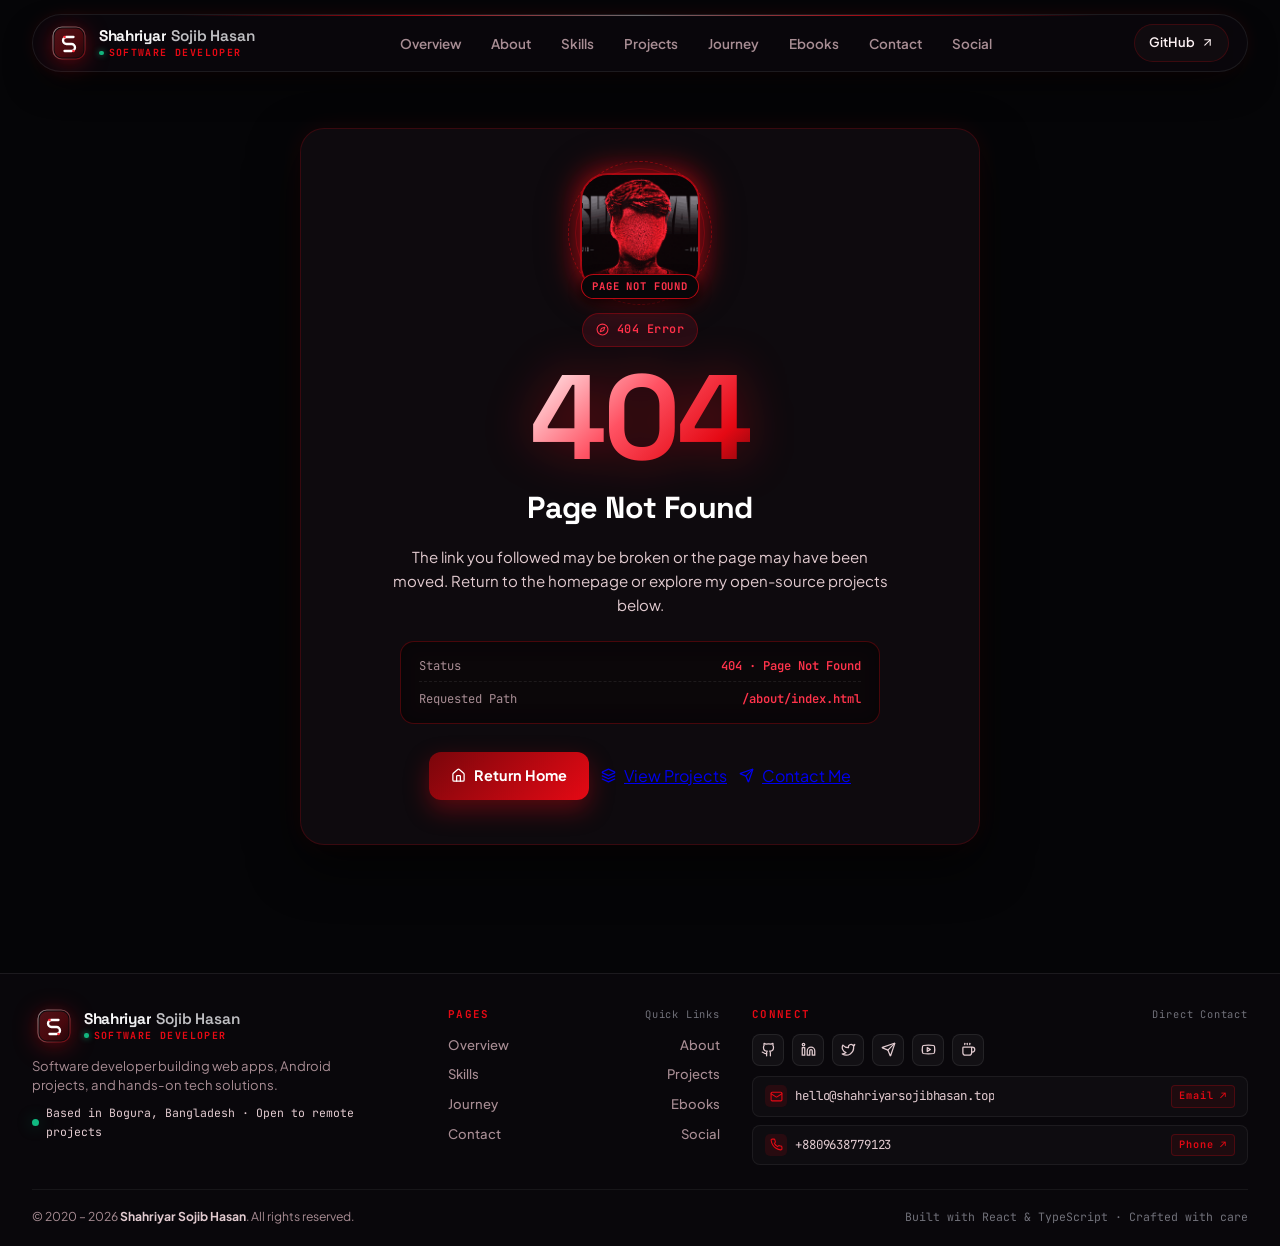
==== commit 422b49da: "fix(seo): update acquireLicensePage to canonical url and refresh sitemap lastmod" ====
--- a/about/index.html
+++ b/about/index.html
@@ -92,7 +92,7 @@
           },
           "copyrightNotice": "© 2026 Shahriyar Sojib Hasan. All rights reserved.",
           "license": "https://shahriyarsojibhasan.top/",
-          "acquireLicensePage": "https://shahriyarsojibhasan.top/contact"
+          "acquireLicensePage": "https://shahriyarsojibhasan.top/contact/"
         },
         "email": "hello@shahriyarsojibhasan.top",
         "jobTitle": [
@@ -171,7 +171,7 @@
         },
         "copyrightNotice": "© 2026 Shahriyar Sojib Hasan. All rights reserved.",
         "license": "https://shahriyarsojibhasan.top/",
-        "acquireLicensePage": "https://shahriyarsojibhasan.top/contact"
+        "acquireLicensePage": "https://shahriyarsojibhasan.top/contact/"
       }
     ]
   }
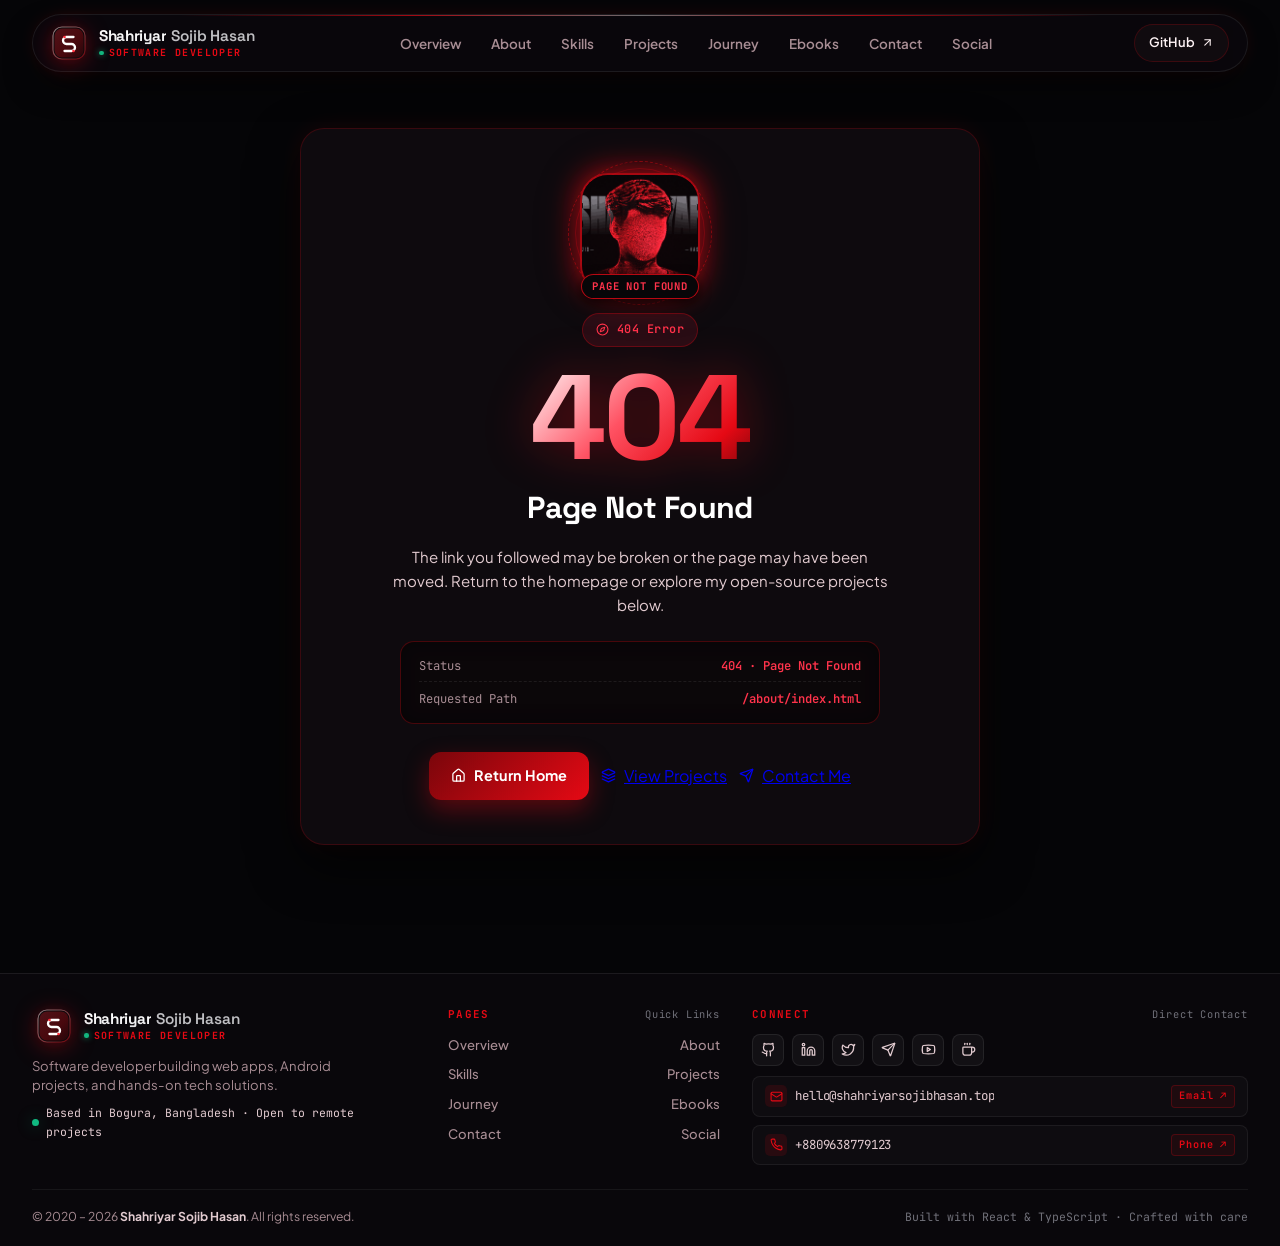
==== commit acf4d61c: "perf(core-web-vitals): add semantic hero LCP heading, optimize mobile particles & standardize llms.t" ====
--- a/about/index.html
+++ b/about/index.html
@@ -196,10 +196,10 @@
       }
     }(window.location));
   </script>
-  <script type="module" crossorigin src="/assets/index-DuUWiMUm.js"></script>
+  <script type="module" crossorigin src="/assets/index-Dsr7yHx6.js"></script>
   <link rel="modulepreload" crossorigin href="/assets/react-vendor-DPp-XUHt.js">
   <link rel="modulepreload" crossorigin href="/assets/icons-vendor-o8bgWJP9.js">
-  <link rel="stylesheet" crossorigin href="/assets/index-D1CwIzcZ.css">
+  <link rel="stylesheet" crossorigin href="/assets/index-Dm-C2vic.css">
 </head>
 <body>
   <div id="root"></div>
--- a/assets/index-Dm-C2vic.css
+++ b/assets/index-Dm-C2vic.css
@@ -0,0 +1 @@
+.nav-wrap{position:fixed;top:14px;left:0;right:0;z-index:120;max-width:var(--container-max);margin:0 auto;padding:0 32px;transition:transform .4s cubic-bezier(.16,1,.3,1),opacity .35s ease;pointer-events:none}@media (max-width: 900px){.nav-wrap{padding:0 24px}}@media (max-width: 600px){.nav-wrap{padding:0 16px}}.nav-wrap.nav-hidden{transform:translateY(-130%);opacity:0;pointer-events:none}.nav-wrap.nav-visible{transform:translateY(0);opacity:1;pointer-events:auto}.navbar{display:flex;align-items:center;justify-content:space-between;gap:16px;padding:8px 18px 8px 14px;border-radius:var(--radius-full);background:#0b080dd6;backdrop-filter:blur(28px) saturate(190%);-webkit-backdrop-filter:blur(28px) saturate(190%);border:1px solid rgba(255,255,255,.08);box-shadow:0 16px 36px -10px #000000d9,0 0 24px -10px #e509144d;position:relative}.navbar:before{content:"";position:absolute;top:0;left:12%;right:12%;height:1px;background:linear-gradient(90deg,transparent,rgba(229,9,20,.7),rgba(255,255,255,.4),rgba(229,9,20,.7),transparent);pointer-events:none}.brand{display:flex;align-items:center;gap:12px;text-decoration:none;cursor:pointer;padding:2px 4px;border-radius:var(--radius-md);transition:transform .25s cubic-bezier(.16,1,.3,1)}.brand:hover{transform:translateY(-1px)}.brand-badge-stylish{position:relative;width:36px;height:36px;display:flex;align-items:center;justify-content:center;flex-shrink:0}.brand-logo-svg{width:100%;height:100%;display:block;transition:transform .35s cubic-bezier(.16,1,.3,1),filter .35s ease;filter:drop-shadow(0 4px 12px rgba(229,9,20,.35))}.brand:hover .brand-logo-svg{transform:scale(1.05) rotate(1deg);filter:drop-shadow(0 6px 18px rgba(229,9,20,.65))}.brand-badge-glow{position:absolute;top:-2px;right:-2px;bottom:-2px;left:-2px;border-radius:12px;background:radial-gradient(circle,rgba(229,9,20,.45) 0%,transparent 70%);opacity:.6;pointer-events:none;filter:blur(6px);transition:opacity .3s ease;z-index:-1}.brand:hover .brand-badge-glow{opacity:1}.brand-text-col{display:flex;flex-direction:column;line-height:1.15}.brand-title-stylish{display:flex;align-items:baseline;gap:5px;font-family:var(--font-display, "Space Grotesk", sans-serif);font-size:.96rem;letter-spacing:-.02em}.brand-first{font-weight:800;color:#fff;background:linear-gradient(180deg,#fff 30%,#e4e4e7);-webkit-background-clip:text;-webkit-text-fill-color:transparent}.brand-rest{font-weight:600;color:#d4d4d8;letter-spacing:-.01em;opacity:.9}.brand-kicker-stylish{display:inline-flex;align-items:center;gap:5px;font-family:var(--font-mono, monospace);font-size:.62rem;font-weight:700;letter-spacing:.14em;color:var(--accent-crimson);margin-top:2px}.kicker-pulse-dot{width:4.5px;height:4.5px;border-radius:50%;background:var(--accent-emerald, #10b981);box-shadow:0 0 6px #10b981cc;animation:pulseDot 2s infinite ease-in-out}.brand-badge{width:34px;height:34px;border-radius:10px;background:linear-gradient(135deg,#7a060b,var(--accent-crimson));display:grid;place-items:center;color:#fff;font-family:var(--font-display);font-weight:700;font-size:1rem;box-shadow:0 6px 16px #e5091466}.nav-links{display:flex;align-items:center;gap:4px;list-style:none}.nav-links a{text-decoration:none;color:var(--text-muted);font-size:.84rem;font-weight:600;padding:7px 13px;border-radius:var(--radius-full);transition:color .2s ease,background-color .2s ease}.nav-links a:hover,.nav-links a.active{color:var(--text-primary);background:var(--accent-crimson-soft)}.nav-links a.active{border:1px solid rgba(229,9,20,.25);color:#fff}.nav-controls{display:flex;align-items:center;gap:8px}.ctrl-btn{display:inline-flex;align-items:center;gap:6px;padding:7px 14px;border-radius:var(--radius-full);border:1px solid var(--glass-border);background:#120d10e6;color:var(--text-primary);font-family:var(--font-sans);font-size:.81rem;font-weight:600;text-decoration:none;cursor:pointer;transition:border-color .2s ease,transform .2s ease,background-color .2s ease}.ctrl-btn:hover{border-color:var(--accent-crimson);background:#e5091426;transform:translateY(-1px)}.mobile-toggle,.mobile-toggle-btn{display:none;background:none;border:none;color:var(--text-primary);cursor:pointer;padding:6px;border-radius:8px}.mobile-toggle:hover,.mobile-toggle-btn:hover{background:#ffffff14}.mobile-drawer{display:none;margin-top:10px;padding:16px;border-radius:var(--radius-lg);background:#0e0b10f5;border:1px solid var(--glass-border);backdrop-filter:blur(24px);-webkit-backdrop-filter:blur(24px);box-shadow:0 16px 36px #000c;max-height:calc(100vh - 90px);overflow-y:auto}.mobile-drawer.open{display:block;animation:slideNavDown .25s cubic-bezier(.16,1,.3,1)}@keyframes slideNavDown{0%{opacity:0;transform:translateY(-8px)}to{opacity:1;transform:translateY(0)}}.mobile-nav-links,.mobile-drawer-links{list-style:none;display:flex;flex-direction:column;gap:6px}.mobile-nav-links a,.mobile-drawer-links a{display:block;padding:11px 16px;border-radius:var(--radius-md);text-decoration:none;color:var(--text-secondary);font-weight:600;font-size:.95rem;transition:all .2s ease}.mobile-nav-links a:hover,.mobile-nav-links a.active,.mobile-drawer-links a:hover,.mobile-drawer-links a.active{background:var(--accent-crimson-soft);color:#fff}@media (max-width: 900px){.nav-links{display:none}.mobile-toggle,.mobile-toggle-btn{display:flex;align-items:center;justify-content:center}}@media (max-width: 480px){.brand-title{font-size:.84rem}.navbar{padding:8px 12px}.nav-wrap{padding:0 12px;top:8px}.github-quick-btn{display:none}}.footer-wrap{margin-top:48px;border-top:1px solid rgba(255,255,255,.08);background:#0a080cf5;backdrop-filter:blur(20px);-webkit-backdrop-filter:blur(20px);padding:32px 0 20px;position:relative;z-index:10}.footer-compact-grid{display:grid;grid-template-columns:1.2fr .85fr 1.55fr;gap:32px;align-items:start;margin-bottom:24px}.footer-brand{margin-bottom:10px;text-decoration:none;display:inline-flex;align-items:center;gap:12px}.footer-badge-stylish{width:36px;height:36px}.footer-tagline{color:var(--text-muted);font-size:.82rem;line-height:1.5;margin-bottom:8px;max-width:320px}.footer-status-chip{display:inline-flex;align-items:center;gap:7px;font-family:var(--font-mono, monospace);font-size:.72rem;color:var(--text-secondary)}.footer-cell-header{display:flex;align-items:center;justify-content:space-between;margin-bottom:10px}.footer-micro-kicker{font-family:var(--font-mono, monospace);font-size:.68rem;font-weight:700;letter-spacing:.12em;color:var(--accent-crimson)}.footer-header-meta{font-family:var(--font-mono, monospace);font-size:.65rem;color:#71717a;letter-spacing:.08em}.footer-nav-links{display:grid;grid-template-columns:repeat(2,1fr);gap:8px 18px}.footer-nav-links a{text-decoration:none;color:var(--text-muted);font-size:.82rem;font-weight:500;transition:color .2s ease,transform .2s ease;display:inline-block}.footer-nav-left{text-align:left}.footer-nav-right{text-align:right}.footer-nav-links a:hover{color:#fff;transform:translate(2px)}.footer-social-row{display:flex;flex-wrap:wrap;gap:8px;margin-bottom:10px}.footer-social-row a{width:32px;height:32px;border-radius:8px;background:#ffffff0a;border:1px solid rgba(255,255,255,.08);display:flex;align-items:center;justify-content:center;color:var(--text-secondary);transition:all .2s ease}.footer-social-row a:hover{color:#fff;background:var(--accent-crimson);border-color:var(--accent-crimson-bright);transform:translateY(-2px);box-shadow:0 4px 14px #e5091466}.footer-direct-contacts{display:flex;flex-direction:column;gap:8px;margin-top:6px;width:100%}.footer-email-link,.footer-phone-link{font-family:var(--font-mono, monospace);font-size:.76rem;color:var(--text-secondary);text-decoration:none;display:flex;align-items:center;justify-content:space-between;gap:10px;padding:8px 12px;border-radius:8px;background:#ffffff06;border:1px solid rgba(255,255,255,.06);transition:all .2s ease;width:100%;max-width:100%;white-space:nowrap;flex-wrap:nowrap}.contact-left-group{display:inline-flex;align-items:center;gap:8px;min-width:0;flex:1 1 auto;white-space:nowrap}.contact-icon-wrap{display:inline-flex;align-items:center;justify-content:center;width:22px;height:22px;border-radius:5px;background:#e509141f;color:var(--accent-crimson);flex-shrink:0}.contact-val{white-space:nowrap!important;font-size:.78rem;color:var(--text-secondary);overflow:hidden;text-overflow:ellipsis;letter-spacing:-.01em}.contact-badge{font-family:var(--font-mono, monospace);font-size:.64rem;letter-spacing:.08em;font-weight:600;color:var(--accent-crimson);background:#e5091414;border:1px solid rgba(229,9,20,.24);padding:2px 7px;border-radius:4px;white-space:nowrap;flex-shrink:0;transition:all .2s ease}.footer-email-link:hover,.footer-phone-link:hover{color:#fff;background:#e5091414;border-color:#e5091459;transform:translate(2px)}.footer-email-link:hover .contact-icon-wrap,.footer-phone-link:hover .contact-icon-wrap{background:var(--accent-crimson);color:#fff}.footer-email-link:hover .contact-badge,.footer-phone-link:hover .contact-badge{background:var(--accent-crimson);color:#fff;border-color:var(--accent-crimson-bright)}.footer-bottom-bar{display:flex;justify-content:space-between;align-items:center;flex-wrap:wrap;gap:12px;padding-top:16px;border-top:1px solid rgba(255,255,255,.06);font-size:.76rem;color:var(--text-muted)}.footer-copy strong{color:var(--text-secondary)}.footer-sub-note{font-family:var(--font-mono, monospace);font-size:.72rem;color:#71717a}@media (max-width: 920px){.footer-compact-grid{grid-template-columns:1fr;gap:28px}.footer-wrap{padding:24px 0 18px;margin-top:36px}.footer-social-row{display:flex;flex-wrap:wrap;gap:10px;width:100%}.footer-social-row a{width:44px;height:44px;flex-shrink:0}.footer-email-link,.footer-phone-link{width:100%;display:flex;justify-content:space-between;align-items:center;padding:10px 14px;min-height:44px}.footer-nav-links{grid-template-columns:1fr 1fr;gap:10px 18px}.footer-nav-left{text-align:left}.footer-nav-right{text-align:right}}@media (max-width: 500px){.footer-wrap{padding:20px 0 16px}.footer-bottom-bar{flex-direction:column;align-items:flex-start;gap:8px;font-size:.72rem}.footer-social-row{gap:8px}.footer-social-row a{width:42px;height:42px}.footer-email-link,.footer-phone-link{padding:8px 12px;font-size:.72rem;flex-wrap:nowrap;gap:8px}.contact-left-group{min-width:0;flex:1 1 auto;white-space:nowrap}.contact-val{font-size:.72rem;white-space:nowrap!important;word-break:normal;overflow:hidden;text-overflow:ellipsis}.contact-badge{align-self:center;flex-shrink:0;white-space:nowrap}.footer-tagline{font-size:.8rem}.footer-status-chip{font-size:.7rem;flex-wrap:wrap}}@media (max-width: 360px){.footer-social-row{gap:6px}.footer-social-row a{width:38px;height:38px}.footer-nav-links{grid-template-columns:1fr;gap:8px}.footer-nav-right{text-align:left}}.hero-3d-stage{position:relative;width:100%;height:100vh;min-height:100vh;overflow:hidden;background:#070608;user-select:none;-webkit-user-select:none;z-index:5}.hero-3d-stage:after{content:"";position:absolute;left:0;right:0;bottom:0;height:110px;background:linear-gradient(to bottom,rgba(7,6,8,0),var(--bg-primary, #050507));pointer-events:none;z-index:6}.hero-brand-lcp{position:absolute;top:15%;left:50%;transform:translate(-50%);width:92%;max-width:960px;text-align:center;pointer-events:none;z-index:1}.hero-lcp-name{font-family:Space Grotesk,system-ui,-apple-system,sans-serif;font-size:clamp(2.8rem,11vw,7.5rem);font-weight:900;letter-spacing:-.04em;color:#e5091426;line-height:.9;margin:0;text-transform:uppercase;-webkit-user-select:none;user-select:none}.hero-lcp-tagline{font-family:Space Grotesk,system-ui,-apple-system,sans-serif;font-size:clamp(.68rem,2.2vw,1.05rem);font-weight:600;letter-spacing:.28em;color:#fff3;margin-top:12px;text-transform:uppercase;-webkit-user-select:none;user-select:none}#webgl-canvas{position:absolute;top:0;right:0;bottom:0;left:0;width:100%;height:100%;display:block;z-index:2;touch-action:pan-y}#hero-preloader{position:absolute;top:0;right:0;bottom:0;left:0;display:flex;align-items:center;justify-content:center;z-index:20;pointer-events:none;transition:opacity .45s cubic-bezier(.22,1,.36,1)}#hero-preloader.hidden{opacity:0}.hero-ring-wrap{position:relative;width:148px;height:148px;display:flex;align-items:center;justify-content:center}.hero-ring-svg{position:absolute;top:0;right:0;bottom:0;left:0;width:100%;height:100%;transform:rotate(-90deg)}.hero-ring-track{fill:none;stroke:#a3090e29;stroke-width:2.2}.hero-ring-bar{fill:none;stroke:#a3090e;stroke-width:2.8;stroke-linecap:round;stroke-dasharray:408.41;stroke-dashoffset:408.41;filter:drop-shadow(0 0 8px rgba(163,9,14,.55));transition:stroke-dashoffset .08s linear}#hero-pct-readout{font-family:var(--font-mono, monospace);font-size:15px;font-weight:500;letter-spacing:.08em;color:#bc1820;font-variant-numeric:tabular-nums}.hidden,svg.hidden{display:none!important}#hero-action-wrap{position:absolute;left:50%;bottom:18px;transform:translate(-50%);z-index:16;display:flex;flex-direction:column;align-items:center;gap:6px;opacity:0;pointer-events:none;transition:opacity .4s ease;width:max-content;max-width:calc(100vw - 20px)}#hero-action-wrap.ready{opacity:1;pointer-events:auto}.hero-status-pill{display:inline-flex;align-items:center;gap:5px;padding:3px 10px;border-radius:999px;font-family:var(--font-mono, monospace);font-size:9.5px;font-weight:600;letter-spacing:.1em;text-transform:uppercase;color:#eee4e6c7;background:#0e0a0cd9;border:1px solid rgba(163,9,14,.35);backdrop-filter:blur(14px);-webkit-backdrop-filter:blur(14px);opacity:0;transform:translateY(4px);pointer-events:none;transition:all .22s ease;box-shadow:0 4px 14px #00000073}.hero-status-pill.visible{opacity:1;transform:translateY(0)}.hero-status-pill.semi{color:#eee4e6e0;border-color:#a3090e8c}.hero-status-pill.unlocked{color:#ffd9dc;border-color:#d21c26d9;box-shadow:0 0 16px #a3090e59}.hero-status-dot{width:5px;height:5px;border-radius:50%;background:#dc1820;box-shadow:0 0 6px #dc1820e6}.hero-action-row{display:flex;align-items:center;justify-content:center;flex-wrap:nowrap;gap:8px}.hero-3d-btn{-webkit-appearance:none;-moz-appearance:none;appearance:none;display:inline-flex;align-items:center;justify-content:center;gap:6px;height:34px;background:#0e0a0ce0;color:#fdf2f4;border:1px solid rgba(163,9,14,.55);padding:0 15px;border-radius:999px;font-family:var(--font-sans, sans-serif);font-size:11.5px;font-weight:600;letter-spacing:.06em;text-transform:uppercase;text-decoration:none;cursor:pointer;white-space:nowrap;backdrop-filter:blur(16px);-webkit-backdrop-filter:blur(16px);box-shadow:0 4px 18px #0000008c,0 0 12px #a3090e29;transition:all .2s cubic-bezier(.2,.8,.2,1);pointer-events:auto!important}.hero-3d-btn:hover{background:#1c1015f2;border-color:#e50914e6;box-shadow:0 6px 22px #e5091459;transform:translateY(-1px)}.hero-3d-btn:active{transform:translateY(0)}.hero-3d-btn.subtle-btn{background:#0e0a0cbf;border-color:#ffffff2e;color:#eee4e6e6}.hero-3d-btn.subtle-btn:hover{background:#1c1015eb;border-color:#e50914b3;color:#fff}.hero-3d-btn.smart-dock-btn{background:#120c0feb;border-color:#e5091499}.hero-key-dock{display:inline-flex;align-items:center;position:relative}.hero-inline-input-wrap{display:inline-flex;align-items:center;gap:6px;height:34px;padding:0 5px 0 12px;border-radius:999px;background:#0a0709f5;border:1px solid rgba(229,9,20,.75);backdrop-filter:blur(24px);-webkit-backdrop-filter:blur(24px);box-shadow:0 8px 24px #000000bf,0 0 18px #e5091459;animation:smartDockIn .2s cubic-bezier(.2,.8,.2,1);transition:border-color .2s,box-shadow .2s}@keyframes smartDockIn{0%{opacity:0;transform:scale(.93)}to{opacity:1;transform:scale(1)}}.hero-inline-key-input{background:transparent!important;border:none!important;outline:none!important;box-shadow:none!important;color:#fdf2f4;font-family:var(--font-mono, monospace);font-size:11.5px;width:140px;letter-spacing:.05em;transition:filter .18s ease,color .18s ease;-webkit-appearance:none;-moz-appearance:none;appearance:none}.hero-inline-key-input:focus,.hero-inline-key-input:active{outline:none!important;border:none!important;box-shadow:none!important}.hero-inline-key-input.blurred{filter:blur(4.5px);-webkit-filter:blur(4.5px);text-shadow:0 0 8px rgba(253,242,244,.7);letter-spacing:.12em;user-select:none;-webkit-user-select:none}.hero-inline-input-wrap.error{border-color:#ff2a38!important;box-shadow:0 0 20px #e50914b3,inset 0 0 10px #e5091440!important}.hero-inline-input-wrap.error .hero-inline-key-input::placeholder{color:#ff5263;font-weight:600}.hero-inline-input-wrap.shake{animation:dockShake .45s cubic-bezier(.36,.07,.19,.97) both}@keyframes dockShake{10%,90%{transform:translate3d(-2px,0,0)}20%,80%{transform:translate3d(3px,0,0)}30%,50%,70%{transform:translate3d(-3px,0,0)}40%,60%{transform:translate3d(3px,0,0)}}.hero-3d-btn.rate-locked{background:#1e080cf0!important;border-color:#e5091480!important;color:#ff8591!important;cursor:not-allowed!important;opacity:.9}.hero-status-pill.error{border-color:#e50914cc!important;background:#230a0eeb!important;color:#ff5263!important}.hero-status-pill.error .hero-status-dot{background:#ff2a38!important;box-shadow:0 0 10px #ff2a38!important}.hero-inline-btn{background:transparent;border:none;color:#eee4e6b3;cursor:pointer;padding:4px;display:grid;place-items:center;border-radius:999px;transition:all .18s ease}.hero-inline-btn.action-btn{width:24px;height:24px;border-radius:999px;padding:0;display:grid;place-items:center}@media (max-width: 600px){#hero-action-wrap{bottom:12px;gap:4px;max-width:calc(100vw - 14px)}.hero-action-row{gap:5px}.hero-3d-btn{height:30px;padding:0 10px;font-size:10px;letter-spacing:.04em;gap:4px}.hero-inline-input-wrap{height:30px;padding:0 4px 0 8px;gap:4px}.hero-inline-key-input{width:95px;font-size:10.5px}}.hero-section{padding:36px 0 28px;position:relative;z-index:10}.hero-bento{display:grid;grid-template-columns:1.4fr .95fr;gap:20px;align-items:stretch}.hero-main-card{padding:38px 40px;display:flex;flex-direction:column;justify-content:space-between;gap:28px}.hero-main-content{display:flex;flex-direction:column;gap:12px}.top-pill-row{display:flex;flex-wrap:wrap;align-items:center;gap:10px;margin-bottom:6px}.hero-name{font-family:var(--font-display);font-size:clamp(2.4rem,4.6vw,3.8rem);font-weight:800;line-height:1.06;letter-spacing:-.04em;margin:4px 0 2px;display:flex;flex-wrap:wrap;gap:12px;align-items:baseline}.hero-name-first{background:linear-gradient(180deg,#fff 20%,#fca5a5 75%,#e50914);-webkit-background-clip:text;-webkit-text-fill-color:transparent;filter:drop-shadow(0 2px 14px rgba(229,9,20,.35))}.hero-name-rest{background:linear-gradient(180deg,#fff 30%,#e4e4e7,#a1a1aa);-webkit-background-clip:text;-webkit-text-fill-color:transparent;letter-spacing:-.035em}.hero-subtitle{font-size:1.08rem;font-weight:600;color:var(--accent-crimson);line-height:1.45}.hero-summary{color:var(--text-secondary);font-size:1rem;max-width:880px;line-height:1.7}.cta-row{display:flex;flex-wrap:wrap;gap:12px;align-items:center}.identity-card{padding:30px;display:flex;flex-direction:column;justify-content:space-between;gap:20px}.portrait-header{display:flex;align-items:center;gap:16px}.portrait-frame{width:82px;height:82px;border-radius:20px;padding:2.5px;background:linear-gradient(135deg,#a81d37 0%,var(--accent-crimson) 50%,#ff334b 100%);flex-shrink:0;position:relative;cursor:pointer;transition:transform .25s cubic-bezier(.16,1,.3,1),box-shadow .25s ease;box-shadow:0 0 18px #e5091459}.portrait-frame:hover{transform:scale(1.06);box-shadow:0 0 28px #e50914b3}.portrait-img{width:100%;height:100%;border-radius:17px;object-fit:cover;display:block;background:var(--bg-secondary)}.portrait-mini-lock{position:absolute;bottom:-4px;right:-4px;width:24px;height:24px;border-radius:50%;background:#0d0709;border:1.5px solid var(--accent-crimson);display:flex;align-items:center;justify-content:center;box-shadow:0 3px 10px #000c,0 0 10px #e5091466;transition:transform .2s ease,background .2s ease;pointer-events:none}.portrait-frame:hover .portrait-mini-lock{transform:scale(1.18);border-color:#ff334b}.id-title{font-family:var(--font-display);font-size:1.22rem;font-weight:700;letter-spacing:-.025em;background:linear-gradient(180deg,#fff 40%,#d4d4d8);-webkit-background-clip:text;-webkit-text-fill-color:transparent}.id-sub{font-size:.84rem;color:var(--text-muted);margin-top:2px}.id-badge{display:inline-block;margin-top:6px;font-family:var(--font-mono);font-size:.72rem;font-weight:600;padding:3px 10px;border-radius:var(--radius-full);background:var(--accent-crimson-soft);color:var(--accent-crimson-bright)}.spec-table{display:grid;gap:10px;border-top:1px solid var(--glass-border);padding-top:16px}.spec-row{display:flex;justify-content:space-between;align-items:baseline;gap:12px;padding-bottom:8px;border-bottom:1px dashed rgba(229,9,20,.16);font-size:.85rem}.spec-row:last-child{border-bottom:none;padding-bottom:0}.spec-k{font-family:var(--font-mono);font-size:.72rem;text-transform:uppercase;letter-spacing:.06em;color:var(--text-muted);flex-shrink:0}.spec-v{text-align:right;font-weight:600;color:var(--text-primary)}.id-status-bar{display:flex;align-items:center;justify-content:space-between;gap:12px;padding:10px 14px;border-radius:var(--radius-md);background:linear-gradient(135deg,#10b98114,#0d94880a);border:1px solid rgba(16,185,129,.22);box-shadow:inset 0 1px #ffffff0a}.id-status-dot{width:7px;height:7px;border-radius:50%;background:#10b981;box-shadow:0 0 10px #10b981e6;flex-shrink:0;animation:pulseDot 2s infinite ease-in-out}@keyframes pulseDot{0%,to{transform:scale(1);opacity:1}50%{transform:scale(1.35);opacity:.75}}.id-status-text{flex:1;font-family:var(--font-mono, monospace);font-size:.74rem;font-weight:500;color:#a7f3d0;letter-spacing:.01em;line-height:1.4}.id-contact-link{display:inline-flex;align-items:center;gap:5px;color:#fff;background:#ffffff14;border:1px solid rgba(255,255,255,.16);padding:4px 10px;border-radius:6px;text-decoration:none;font-family:var(--font-mono, monospace);font-size:.72rem;font-weight:600;transition:all .2s ease;flex-shrink:0}.id-contact-link:hover{background:var(--accent-crimson);border-color:var(--accent-crimson);color:#fff;box-shadow:0 0 12px #e5091473;transform:translateY(-1px)}.metrics-strip{display:grid;grid-template-columns:repeat(4,minmax(0,1fr));gap:16px;margin-top:20px}.stat-tile{padding:24px 28px}.stat-num{font-family:var(--font-display);font-size:1.85rem;font-weight:700;letter-spacing:-.03em;color:var(--text-primary)}.stat-label{font-size:.82rem;font-weight:700;color:var(--accent-crimson);margin-top:2px}.stat-note{font-size:.77rem;color:var(--text-muted);margin-top:4px}@media (max-width: 960px){.hero-bento{grid-template-columns:1fr}.metrics-strip{grid-template-columns:repeat(2,minmax(0,1fr));gap:12px}}@media (max-width: 600px){.metrics-strip{grid-template-columns:repeat(2,minmax(0,1fr));gap:10px}.stat-tile{padding:16px 12px}.stat-num{font-size:1.35rem}.stat-label{font-size:.75rem}.stat-note{font-size:.68rem}.hero-main-card{padding:24px 18px}.hero-name{font-size:1.9rem;line-height:1.15}.hero-subtitle{font-size:.85rem}.hero-summary{font-size:.86rem}.cta-row{flex-wrap:wrap;gap:8px}.cta-row .btn-primary,.cta-row .btn-outline{flex:1 1 calc(50% - 8px);justify-content:center;padding:10px 14px;font-size:.82rem}.identity-card{padding:20px 16px}}@media (max-width: 420px){.hero-main-card{padding:20px 14px;gap:20px}.hero-name{font-size:clamp(1.75rem,8vw,2.2rem);gap:6px}.cta-row .btn-primary,.cta-row .btn-outline{flex:1 1 100%;width:100%;min-height:44px}.spec-row{flex-direction:column;align-items:flex-start;gap:3px}.spec-v{text-align:left;word-break:break-word}.id-status-bar{flex-direction:column;align-items:flex-start;gap:8px}.id-contact-link{width:100%;justify-content:center;padding:6px 12px}}.project-card{padding:26px 28px;display:flex;flex-direction:column;justify-content:space-between;gap:20px;min-height:290px}.shelf-card{width:clamp(300px,84vw,380px);min-width:clamp(300px,84vw,380px);max-width:380px;flex-shrink:0;backdrop-filter:none!important;-webkit-backdrop-filter:none!important;background:#100c10f2;transform:translateZ(0)}.project-card-header{display:flex;justify-content:space-between;align-items:center;flex-wrap:wrap;gap:10px}.project-badge-group{display:flex;align-items:center;gap:6px;flex-wrap:wrap}.project-cat-badge{font-family:var(--font-mono);font-size:.72rem;font-weight:700;letter-spacing:.06em;text-transform:uppercase;color:var(--accent-crimson-bright);background:var(--accent-crimson-soft);border:1px solid rgba(229,9,20,.28);padding:4px 10px;border-radius:var(--radius-full)}.project-free-badge{font-family:var(--font-mono);font-size:.68rem;font-weight:600;color:#10b981;background:#10b98114;border:1px solid rgba(16,185,129,.22);padding:3px 8px;border-radius:var(--radius-full);letter-spacing:.02em}.project-meta-stats{display:flex;align-items:center;gap:8px}.stat-pill,.lang-pill{display:inline-flex;align-items:center;gap:4px;font-family:var(--font-mono);font-size:.73rem;color:var(--text-muted);background:#ffffff0d;border:1px solid var(--glass-border-subtle);padding:3px 8px;border-radius:6px}.lang-pill{color:var(--text-secondary)}.project-card-title{font-family:var(--font-display);font-size:1.15rem;font-weight:700;color:var(--text-primary);margin-bottom:8px;line-height:1.35}.project-card-desc{color:var(--text-secondary);font-size:.9rem;line-height:1.6;margin-bottom:16px;display:-webkit-box;-webkit-line-clamp:3;-webkit-box-orient:vertical;overflow:hidden}.project-tags-list{display:flex;flex-wrap:wrap;gap:6px}.tech-badge{font-family:var(--font-mono);font-size:.7rem;background:#94a3b812;border:1px solid rgba(255,255,255,.08);color:var(--text-muted);padding:3px 8px;border-radius:6px}.project-card-footer{display:flex;justify-content:space-between;align-items:center;flex-wrap:wrap;gap:12px;border-top:1px solid var(--glass-border-subtle);padding-top:16px}.project-actions{display:flex;align-items:center;gap:8px}.proj-btn{display:inline-flex;align-items:center;gap:5px;padding:6px 11px;border-radius:8px;font-family:var(--font-sans);font-size:.78rem;font-weight:600;text-decoration:none;transition:all .2s ease}.live-dot-inline{width:6px;height:6px;border-radius:50%;background:#10b981;box-shadow:0 0 8px #10b981e6;animation:pulseDot 2s infinite ease-in-out;flex-shrink:0}.proj-btn.live{background:#10b9811a;color:#a7f3d0;border:1px solid rgba(16,185,129,.35)}.proj-btn.live:hover{background:#10b981;border-color:#10b981;color:#fff;box-shadow:0 4px 14px #10b98166;transform:translateY(-1px)}.proj-btn.code{background:#ffffff0d;color:var(--text-secondary);border:1px solid var(--glass-border-subtle)}.proj-btn.code:hover{border-color:var(--accent-crimson);color:var(--text-primary)}.proj-btn.details{background:#ffffff14;color:var(--text-primary);border:1px solid var(--glass-border)}.proj-btn.details:hover{border-color:var(--accent-crimson);background:var(--accent-crimson-soft)}.update-date{font-family:var(--font-mono);font-size:.72rem;color:var(--text-muted)}@media (max-width: 640px){.project-card{padding:20px 18px;min-height:auto}.shelf-card{min-width:min(310px,calc(100vw - 36px));max-width:min(310px,calc(100vw - 36px));padding:20px 18px}}.shelf-section{padding:50px 0 35px;position:relative;z-index:10;width:100%;overflow:hidden}.shelf-live-indicator-dot{display:inline-block;width:6.5px;height:6.5px;border-radius:50%;background:var(--accent-crimson, #e50914);box-shadow:0 0 10px #e50914cc;margin-right:8px;animation:pulseDot 2s infinite ease-in-out}.shelf-controls{display:flex;align-items:center;gap:12px;flex-wrap:wrap}.shelf-stream-toggle{display:inline-flex;align-items:center;gap:8px;padding:7px 14px;border-radius:999px;font-family:var(--font-mono, monospace);font-size:.74rem;font-weight:600;color:#a7f3d0;background:#10b98114;border:1px solid rgba(16,185,129,.25);cursor:pointer;transition:all .2s ease}.shelf-stream-toggle .toggle-dot{width:6px;height:6px;border-radius:50%;background:#10b981;box-shadow:0 0 8px #10b981e6}.shelf-stream-toggle:hover{background:#10b98129;border-color:#10b98173;transform:translateY(-1px)}.shelf-stream-toggle.is-paused{color:var(--text-muted, #a1a1aa);background:#ffffff0d;border-color:#ffffff1f}.shelf-stream-toggle.is-paused .toggle-dot{background:#71717a;box-shadow:none}.view-all-link{font-size:.84rem;padding:8px 16px}.shelf-stream-viewport{width:100%;overflow:hidden;position:relative;mask-image:linear-gradient(to right,transparent 0%,black 4%,black 96%,transparent 100%);-webkit-mask-image:linear-gradient(to right,transparent 0%,black 4%,black 96%,transparent 100%);padding:16px 0 24px}.shelf-stream-track{display:flex;gap:22px;width:max-content;animation:projectGlider 90s linear infinite;will-change:transform;transform:translateZ(0);backface-visibility:hidden;-webkit-backface-visibility:hidden;perspective:1000px}.shelf-stream-track:hover,.shelf-stream-track.is-paused{animation-play-state:paused}@keyframes projectGlider{0%{transform:translateZ(0)}to{transform:translate3d(calc(-50% - 11px),0,0)}}@media (max-width: 680px){.shelf-stream-toggle span{font-size:.7rem}.shelf-stream-track{gap:16px}}.ebooks-marquee-section{position:relative;width:100%;padding:80px 0 60px;overflow:hidden;z-index:10}.ebooks-marquee-head{display:flex;justify-content:space-between;align-items:flex-end;margin-bottom:28px;flex-wrap:wrap;gap:16px}.ebooks-marquee-kicker{font-family:var(--font-mono, monospace);font-size:.72rem;letter-spacing:.16em;text-transform:uppercase;color:var(--color-crimson, #e50914);margin-bottom:8px;display:flex;align-items:center;gap:8px}.ebooks-pulse-dot{width:6px;height:6px;border-radius:50%;background-color:var(--color-crimson, #e50914);box-shadow:0 0 10px #e50914b3;animation:pulseDot 2s infinite ease-in-out}@keyframes pulseDot{0%,to{opacity:.4;transform:scale(.9)}50%{opacity:1;transform:scale(1.3)}}.ebooks-marquee-title{font-size:clamp(1.4rem,2.5vw,2.1rem);font-weight:800;color:#fff;letter-spacing:-.02em;margin-bottom:6px}.ebooks-marquee-sub{font-size:.88rem;color:#a1a1aa;max-width:600px}.ebooks-marquee-link{display:inline-flex;align-items:center;gap:8px;font-family:var(--font-mono, monospace);font-size:.82rem;color:#d4d4d8;text-decoration:none;padding:8px 18px;border-radius:999px;border:1px solid rgba(255,255,255,.1);background:#ffffff0a;transition:all .25s cubic-bezier(.2,.8,.2,1)}.ebooks-marquee-link:hover{color:#fff;border-color:#e5091466;background:#e509141a;transform:translate(3px)}.ebooks-controls{display:flex;align-items:center;gap:10px}.ebooks-nav-btn{width:38px;height:38px;border-radius:var(--radius-full, 999px);background:var(--glass-surface, rgba(22, 18, 25, .6));border:1px solid var(--glass-border, rgba(255, 255, 255, .1));color:#fff;display:flex;align-items:center;justify-content:center;cursor:pointer;transition:all .2s ease}.ebooks-nav-btn:hover{background:var(--accent-crimson, #e50914);border-color:var(--accent-crimson-bright, #ff334b);transform:translateY(-2px)}.ebooks-static-shelf{display:flex;gap:22px;overflow-x:auto;scroll-snap-type:x mandatory;padding:16px 4px 28px;cursor:grab;-webkit-user-select:none;user-select:none;-webkit-overflow-scrolling:touch;scrollbar-width:thin;scrollbar-color:rgba(229,9,20,.35) transparent}.ebooks-static-shelf.is-dragging{cursor:grabbing;scroll-snap-type:none}.ebooks-static-shelf::-webkit-scrollbar{height:6px}.ebooks-static-shelf::-webkit-scrollbar-track{background:#ffffff08;border-radius:4px}.ebooks-static-shelf::-webkit-scrollbar-thumb{background:#e5091459;border-radius:4px}.ebooks-static-shelf::-webkit-scrollbar-thumb:hover{background:var(--accent-crimson, #e50914)}.ebooks-static-shelf .ebook-compact-card{scroll-snap-align:start}.ebook-compact-card{position:relative;width:290px;flex-shrink:0;background:linear-gradient(150deg,#161219e6,#0c0a0ef5);border:1px solid rgba(255,255,255,.08);border-radius:16px;padding:22px;display:flex;flex-direction:column;justify-content:space-between;backdrop-filter:blur(14px);-webkit-backdrop-filter:blur(14px);box-shadow:0 10px 24px -10px #000000b3;transition:all .35s cubic-bezier(.2,.8,.2,1);text-decoration:none;cursor:pointer;overflow:hidden}.ebook-compact-card:before{content:"";position:absolute;top:0;left:0;right:0;height:2px;background:linear-gradient(90deg,transparent,rgba(255,255,255,.3),transparent);opacity:.6}.ebook-compact-card:hover{transform:translateY(-6px) scale(1.02)}.ebook-compact-top{margin-bottom:14px}.ebook-badge-strip{display:flex;align-items:center;justify-content:space-between;gap:8px;margin-bottom:12px}.ebook-compact-genre{font-family:var(--font-mono, monospace);font-size:.66rem;letter-spacing:.06em;text-transform:uppercase;padding:3px 8px;border-radius:4px;border:1px solid rgba(255,255,255,.1);font-weight:600}.ebook-compact-rating{display:inline-flex;align-items:center;gap:4px;font-family:var(--font-mono, monospace);font-size:.7rem;color:#eab308;font-weight:700;background:#eab3081f;padding:2px 6px;border-radius:4px}.ebook-compact-title{font-size:1.05rem;font-weight:700;color:#fff;line-height:1.35;margin-bottom:4px;letter-spacing:-.01em}.ebook-compact-bengali{font-size:.86rem;color:#a1a1aa;margin-bottom:8px;font-weight:500}.ebook-compact-sub{font-size:.78rem;color:#71717a;line-height:1.45;display:-webkit-box;-webkit-line-clamp:2;-webkit-box-orient:vertical;overflow:hidden}.ebook-compact-bottom{margin-top:14px;padding-top:12px;border-top:1px solid rgba(255,255,255,.06);display:flex;align-items:center;justify-content:space-between}.ebook-compact-price{font-family:var(--font-mono, monospace);font-size:.8rem;font-weight:700;color:#fff}.ebook-compact-action{font-size:.74rem;font-weight:600;display:flex;align-items:center;gap:4px;transition:transform .2s ease}.ebook-compact-card:hover .ebook-compact-action{transform:translate(3px)}@media (max-width: 640px){.ebooks-marquee-section{padding:40px 0 30px}.ebook-compact-card{width:240px;padding:16px}}.home-page{position:relative;overflow-x:hidden}.hero-stage-wrapper{position:relative;min-height:80vh;display:flex;align-items:center;justify-content:center}.credentials-section{padding:50px 0;position:relative;z-index:10}.cred-bento{display:grid;grid-template-columns:1.15fr 1fr;gap:20px}.cred-card{padding:34px 38px}.cred-card h3{font-family:var(--font-display);font-size:1.25rem;font-weight:700;color:var(--text-primary);margin-bottom:16px}.bio-text p{color:var(--text-secondary);font-size:.95rem;line-height:1.68;margin-bottom:14px}.shipped-grid{display:grid;gap:12px}.shipped-item{display:flex;align-items:center;gap:14px;padding:14px 18px;border-radius:var(--radius-md);background:#ffffff08;border:1px solid var(--glass-border-subtle);transition:all .2s ease}.shipped-item:hover{background:var(--accent-crimson-soft);border-color:#e5091459;transform:translateY(-2px)}.shipped-icon-box{width:38px;height:38px;border-radius:10px;background:var(--glass-surface);border:1px solid var(--glass-border);display:flex;align-items:center;justify-content:center;flex-shrink:0}.shipped-title{font-weight:700;font-size:.9rem;color:var(--text-primary)}.shipped-desc{font-size:.78rem;color:var(--text-muted);line-height:1.4}.shipped-badge{font-family:var(--font-mono);font-size:.7rem;font-weight:600;color:var(--accent-crimson-bright);background:#e509141f;padding:4px 10px;border-radius:var(--radius-full);margin-left:auto;white-space:nowrap}.ebook-preview-section{padding:40px 0;position:relative;z-index:10}.ebook-teaser-card{padding:38px 42px}.ebook-teaser-title{font-family:var(--font-display);font-size:1.4rem;font-weight:700;color:var(--text-primary);margin:12px 0 8px}.ebook-teaser-desc{color:var(--text-secondary);font-size:.95rem;line-height:1.65;max-width:960px;margin-bottom:24px}.ebook-teaser-actions{display:flex;flex-wrap:wrap;gap:12px}.home-contact-section{padding:50px 0 20px;position:relative;z-index:10}.cta-banner-card{padding:46px 50px;display:flex;justify-content:space-between;align-items:center;flex-wrap:wrap;gap:28px}.cta-banner-buttons{display:flex;flex-wrap:wrap;gap:14px;align-items:center}@media (max-width: 900px){.cred-bento{grid-template-columns:1fr}.cta-banner-card{padding:32px 24px}}@media (max-width: 600px){.cred-card,.ebook-teaser-card{padding:24px 18px}.shipped-item{flex-direction:column;align-items:flex-start;gap:10px;padding:14px}.shipped-badge{margin-left:0;align-self:flex-start}.ebook-teaser-actions,.cta-banner-buttons{width:100%;flex-direction:column;align-items:stretch}.ebook-teaser-actions .btn-primary,.ebook-teaser-actions .btn-outline,.cta-banner-buttons .btn-primary,.cta-banner-buttons .btn-outline{width:100%;justify-content:center;text-align:center}}:root{--bg-primary: #050507;--bg-secondary: #0a080c;--bg-tertiary: #120e14;--glass-surface: rgba(18, 13, 16, .82);--glass-surface-elevated: rgba(28, 18, 24, .9);--glass-hover: rgba(36, 22, 30, .95);--glass-nav: rgba(7, 5, 8, .88);--glass-border: rgba(229, 9, 20, .2);--glass-border-strong: rgba(229, 9, 20, .5);--glass-border-subtle: rgba(255, 255, 255, .08);--glass-highlight: rgba(255, 255, 255, .12);--accent-crimson: #e50914;--accent-crimson-bright: #ff334b;--accent-crimson-soft: rgba(229, 9, 20, .14);--accent-crimson-glow: rgba(229, 9, 20, .35);--accent-violet: #a81d37;--accent-violet-alt: #7f5af0;--accent-violet-soft: rgba(168, 29, 55, .18);--accent-emerald: #10b981;--accent-emerald-soft: rgba(16, 185, 129, .14);--accent-amber: #f59e0b;--accent-blue: #3b82f6;--text-primary: #fdf2f4;--text-secondary: #e2cbd0;--text-muted: #a88d94;--text-dark: #120d10;--font-sans: "Plus Jakarta Sans", -apple-system, BlinkMacSystemFont, "Segoe UI", Roboto, sans-serif;--font-display: "Space Grotesk", "Plus Jakarta Sans", sans-serif;--font-mono: "JetBrains Mono", ui-monospace, SFMono-Regular, monospace;--radius-xl: 24px;--radius-lg: 18px;--radius-md: 12px;--radius-sm: 8px;--radius-full: 9999px;--shadow-card: 0 20px 50px rgba(0, 0, 0, .72), 0 0 24px rgba(229, 9, 20, .09);--shadow-elevated: 0 28px 70px rgba(0, 0, 0, .85), 0 0 36px rgba(229, 9, 20, .18);--shadow-glow: 0 0 20px rgba(229, 9, 20, .45);--shadow-emerald-glow: 0 0 16px rgba(16, 185, 129, .45);--container-max: 1200px}@media (min-width: 1200px){:root{--container-max: 1360px}}@media (min-width: 1400px){:root{--container-max: 1540px}}@media (min-width: 1600px){:root{--container-max: 1720px}}@media (min-width: 1800px){:root{--container-max: 1820px}}*,*:before,*:after{box-sizing:border-box;margin:0;padding:0}html{scroll-behavior:smooth;font-size:16px;background-color:var(--bg-primary);color:var(--text-primary);text-rendering:optimizeLegibility;-webkit-font-smoothing:antialiased}body{font-family:var(--font-sans);background-color:var(--bg-primary);color:var(--text-primary);line-height:1.65;overflow-x:hidden;min-height:100vh;position:relative}::-webkit-scrollbar{width:8px;height:8px}::-webkit-scrollbar-track{background:var(--bg-primary)}::-webkit-scrollbar-thumb{background:#e509144d;border-radius:4px}::-webkit-scrollbar-thumb:hover{background:#e5091499}.main-content{position:relative;width:100%;animation:pageEntrance .35s cubic-bezier(.16,1,.3,1) forwards}@keyframes pageEntrance{0%{opacity:0;transform:translateY(8px)}to{opacity:1;transform:translateY(0)}}.main-content.is-page{padding-top:88px;min-height:85vh}@media (max-width: 600px){.main-content.is-page{padding-top:74px}}.main-content.is-home{padding-top:0;min-height:100vh}.container{width:100%;max-width:var(--container-max);margin:0 auto;padding:0 32px}@media (max-width: 900px){.container{padding:0 24px}}@media (max-width: 600px){.container{padding:0 16px}}.aurora-bg{position:fixed;top:0;right:0;bottom:0;left:0;z-index:-1;pointer-events:none;background:radial-gradient(850px 450px at 15% -5%,rgba(163,9,14,.16),transparent 62%),radial-gradient(780px 420px at 90% 10%,rgba(229,9,20,.12),transparent 60%),radial-gradient(750px 420px at 50% 95%,rgba(120,10,18,.14),transparent 65%)}#meshCanvas{position:fixed;top:0;right:0;bottom:0;left:0;width:100%;height:100%;z-index:-2;pointer-events:none;opacity:.65}.scroll-line{position:fixed;top:0;left:0;height:3px;width:0%;background:linear-gradient(90deg,#7a060b,var(--accent-crimson),var(--accent-crimson-bright));z-index:1000;transition:width .1s ease-out}.bento-card{position:relative;background:var(--glass-surface);backdrop-filter:blur(20px);-webkit-backdrop-filter:blur(20px);border:1px solid var(--glass-border);border-radius:var(--radius-xl);box-shadow:var(--shadow-card);overflow:hidden;transition:transform .28s cubic-bezier(.16,1,.3,1),border-color .28s ease,background-color .28s ease,box-shadow .28s cubic-bezier(.16,1,.3,1)}.bento-card:before{content:"";position:absolute;top:0;right:0;bottom:0;left:0;background:radial-gradient(480px circle at var(--mx, 50%) var(--my, 50%),rgba(229,9,20,.16),transparent 45%);opacity:0;transition:opacity .3s ease;pointer-events:none}.bento-card:hover:before{opacity:1}.bento-card:hover{border-color:#e5091461;background:var(--glass-hover);transform:translateY(-4px);box-shadow:0 20px 42px -12px #000c,0 0 24px #e509142e}.gradient-text{background:linear-gradient(115deg,#fff 15%,#fca5a5 60%,#e50914);-webkit-background-clip:text;-webkit-text-fill-color:transparent;background-clip:text}.sec-kicker{font-family:var(--font-mono);font-size:.74rem;font-weight:600;letter-spacing:.14em;text-transform:uppercase;color:var(--accent-crimson);margin-bottom:6px;display:flex;align-items:center;gap:8px}.sec-title{font-family:var(--font-display);font-size:clamp(1.6rem,3.2vw,2.3rem);font-weight:700;letter-spacing:-.025em;line-height:1.18;color:var(--text-primary)}.sec-sub{color:var(--text-muted);font-size:.94rem;max-width:780px;line-height:1.6}.sec-head{display:flex;justify-content:space-between;align-items:flex-end;flex-wrap:wrap;gap:16px;margin-bottom:28px}.btn-primary{display:inline-flex;align-items:center;justify-content:center;gap:8px;padding:12px 22px;border-radius:var(--radius-md);background:linear-gradient(135deg,#7a060b 0%,var(--accent-crimson) 100%);color:#fff;font-weight:700;font-size:.9rem;text-decoration:none;border:none;cursor:pointer;box-shadow:0 10px 24px var(--accent-crimson-glow);transition:all .24s cubic-bezier(.16,1,.3,1);white-space:nowrap}.btn-primary:hover{transform:translateY(-2px) scale(1.02);filter:brightness(1.15);box-shadow:0 14px 32px #e509148c}.btn-primary:active{transform:translateY(0) scale(.99)}.btn-outline{display:inline-flex;align-items:center;justify-content:center;gap:8px;padding:12px 20px;border-radius:var(--radius-md);background:#94a3b814;border:1px solid var(--glass-border);color:var(--text-primary);font-weight:600;font-size:.9rem;text-decoration:none;cursor:pointer;transition:all .24s cubic-bezier(.16,1,.3,1);white-space:nowrap}.btn-outline:hover{border-color:var(--accent-crimson);background:#e509141f;color:#fff;transform:translateY(-2px) scale(1.015);box-shadow:0 8px 22px -6px #00000080,0 0 16px #e5091440}.btn-outline:active{transform:translateY(0) scale(.99)}.tag-pill{display:inline-flex;align-items:center;gap:8px;padding:6px 13px;border-radius:var(--radius-full);font-family:var(--font-mono);font-size:.74rem;font-weight:600;letter-spacing:.04em;background:var(--accent-emerald-soft);color:var(--accent-emerald);border:1px solid rgba(16,185,129,.28);transition:all .22s cubic-bezier(.16,1,.3,1)}.tag-pill:hover{transform:translateY(-1px);border-color:#10b98180;box-shadow:0 4px 14px #10b98140}.tag-pill.violet{background:var(--accent-violet-soft);color:var(--accent-crimson-bright);border-color:#e5091452}.tag-pill.cyan{background:#38bdf81f;color:#38bdf8;border-color:#38bdf847}.live-dot{width:7px;height:7px;border-radius:50%;background:var(--accent-emerald);box-shadow:var(--shadow-emerald-glow);animation:pulseDot 2s infinite ease-in-out}@keyframes pulseDot{0%,to{opacity:1;transform:scale(1)}50%{opacity:.5;transform:scale(.85)}}.route-page-transition{animation:routePageEnter .42s cubic-bezier(.16,1,.3,1) both;will-change:opacity,transform,filter;width:100%}@keyframes routePageEnter{0%{opacity:0;transform:translateY(14px) scale(.995);filter:blur(4px)}to{opacity:1;transform:translateY(0) scale(1);filter:blur(0px)}}.bento-card,.btn-primary,.btn-outline,.ctrl-btn,.milestone-card,.ebook-compact-card{transition:transform .28s cubic-bezier(.16,1,.3,1),box-shadow .28s cubic-bezier(.16,1,.3,1),border-color .28s ease,background-color .28s ease}.bento-card:hover{transform:translateY(-3px);box-shadow:0 16px 36px -10px #000000b3,0 0 20px -8px #e5091440;border-color:#e5091459}a:focus-visible,button:focus-visible,input:focus-visible,textarea:focus-visible,select:focus-visible{outline:2px solid var(--accent-crimson-bright);outline-offset:3px}.skip-link{position:absolute;top:-70px;left:20px;background:var(--accent-crimson);color:#fff;padding:10px 18px;border-radius:var(--radius-md);font-family:var(--font-mono);font-weight:700;font-size:.85rem;z-index:10000;text-decoration:none;transition:top .25s cubic-bezier(.16,1,.3,1);box-shadow:0 4px 14px #e5091499}.skip-link:focus{top:16px}@media (prefers-reduced-motion: reduce){*,*:before,*:after{animation-duration:.01ms!important;animation-iteration-count:1!important;transition-duration:.01ms!important;scroll-behavior:auto!important}}
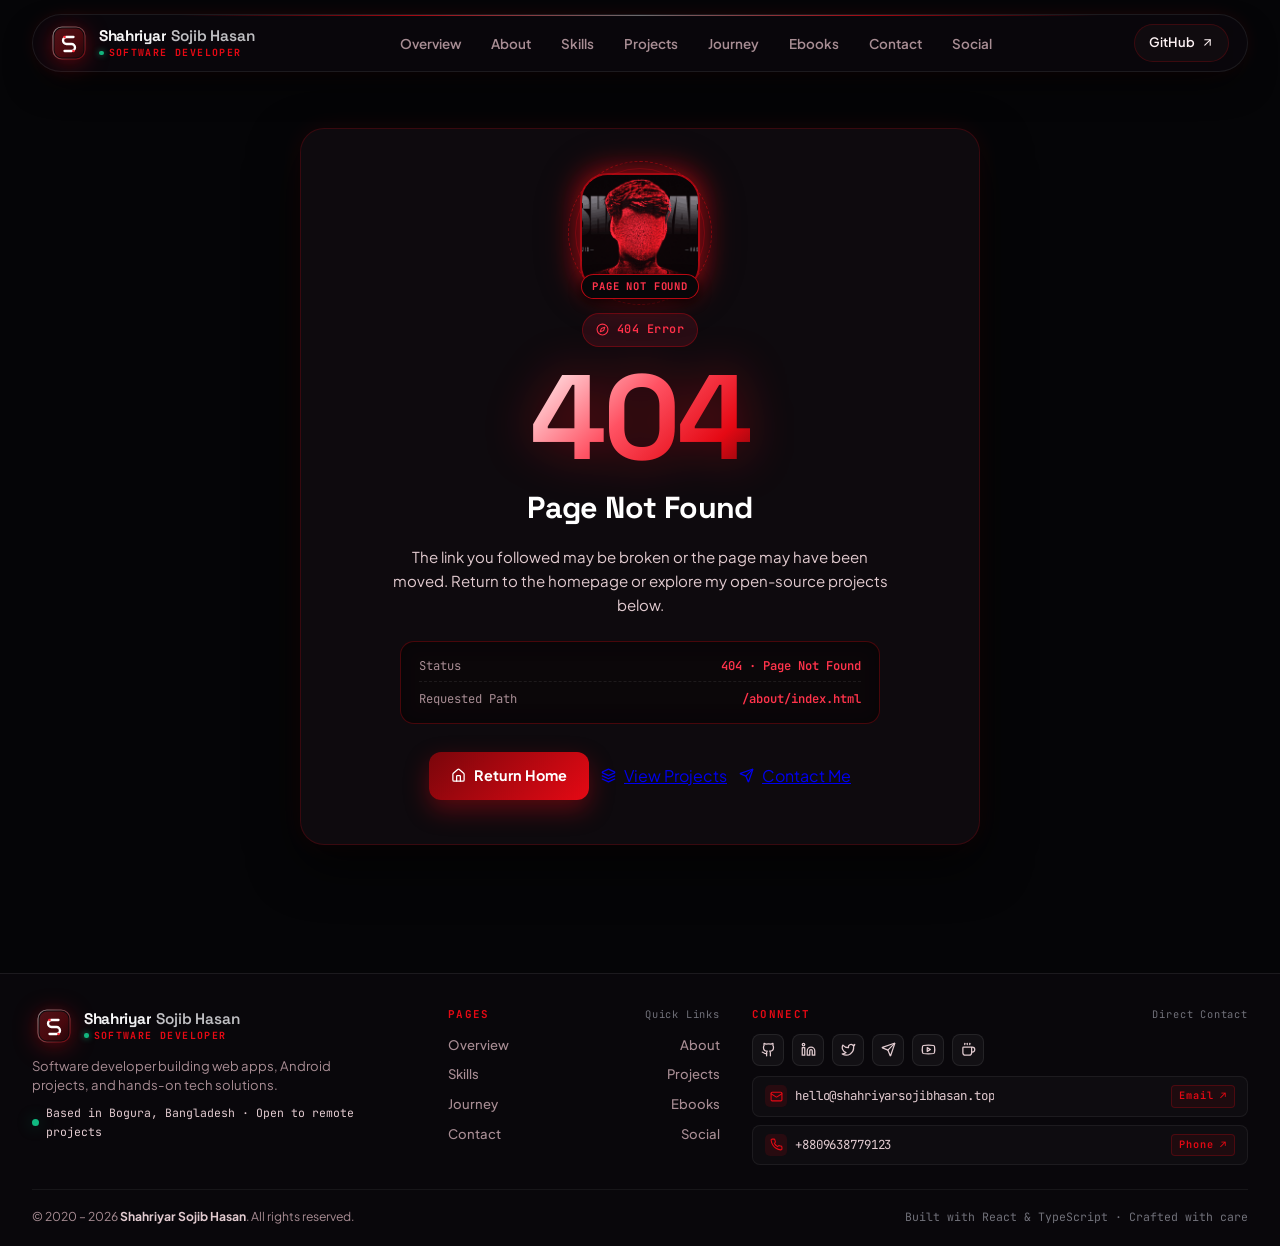
==== commit 288e015e: "fix(seo): unblock favicon for Googlebot-Image and optimize 48x48 icon links" ====
--- a/about/index.html
+++ b/about/index.html
@@ -38,13 +38,14 @@
   <meta name="twitter:description" content="Personal website and portfolio of Shahriyar Sojib Hasan. Software developer working on web apps, Android projects, Linux, and electronics." />
   <meta name="twitter:image" content="https://shahriyarsojibhasan.top/assets/shahriyar-avatar-dotted.png" />
 
-  <!-- Multi-Resolution Favicon Suite (Original Restored with Cache Buster) -->
-  <link rel="icon" type="image/x-icon" href="/favicon.ico?v=2" />
-  <link rel="icon" type="image/png" sizes="16x16" href="/favicon-16x16.png?v=2" />
-  <link rel="icon" type="image/png" sizes="32x32" href="/favicon-32x32.png?v=2" />
-  <link rel="icon" type="image/png" sizes="48x48" href="/favicon-48x48.png?v=2" />
-  <link rel="apple-touch-icon" sizes="180x180" href="/apple-touch-icon.png?v=2" />
-  <link rel="manifest" href="/site.webmanifest?v=2" />
+  <!-- Multi-Resolution Favicon Suite for Google Search & All Browsers -->
+  <link rel="icon" type="image/x-icon" href="/favicon.ico" />
+  <link rel="icon" type="image/png" sizes="48x48" href="/favicon-48x48.png" />
+  <link rel="icon" type="image/png" sizes="32x32" href="/favicon-32x32.png" />
+  <link rel="icon" type="image/png" sizes="16x16" href="/favicon-16x16.png" />
+  <link rel="icon" type="image/png" sizes="192x192" href="/android-chrome-192x192.png" />
+  <link rel="apple-touch-icon" sizes="180x180" href="/apple-touch-icon.png" />
+  <link rel="manifest" href="/site.webmanifest" />
   <meta name="theme-color" content="#070608" />
 
   <!-- Google Fonts Preconnect -->
